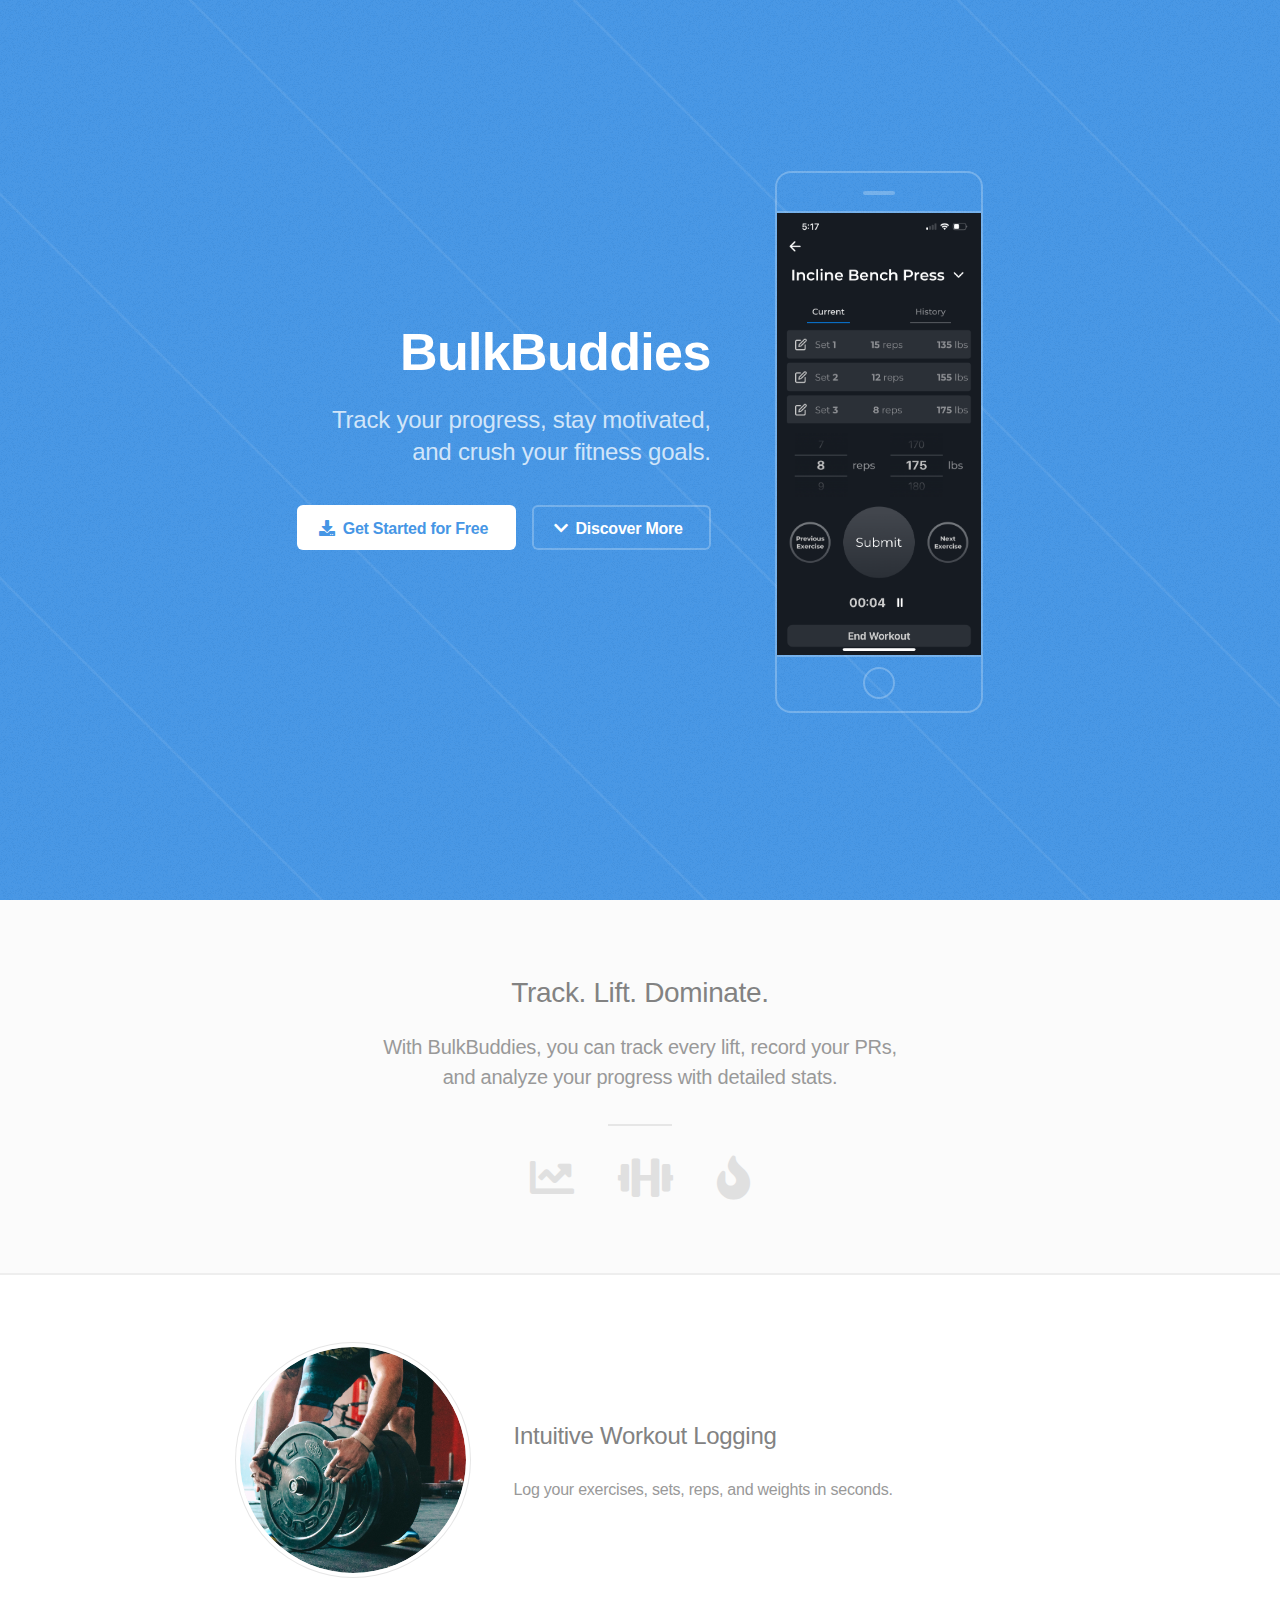
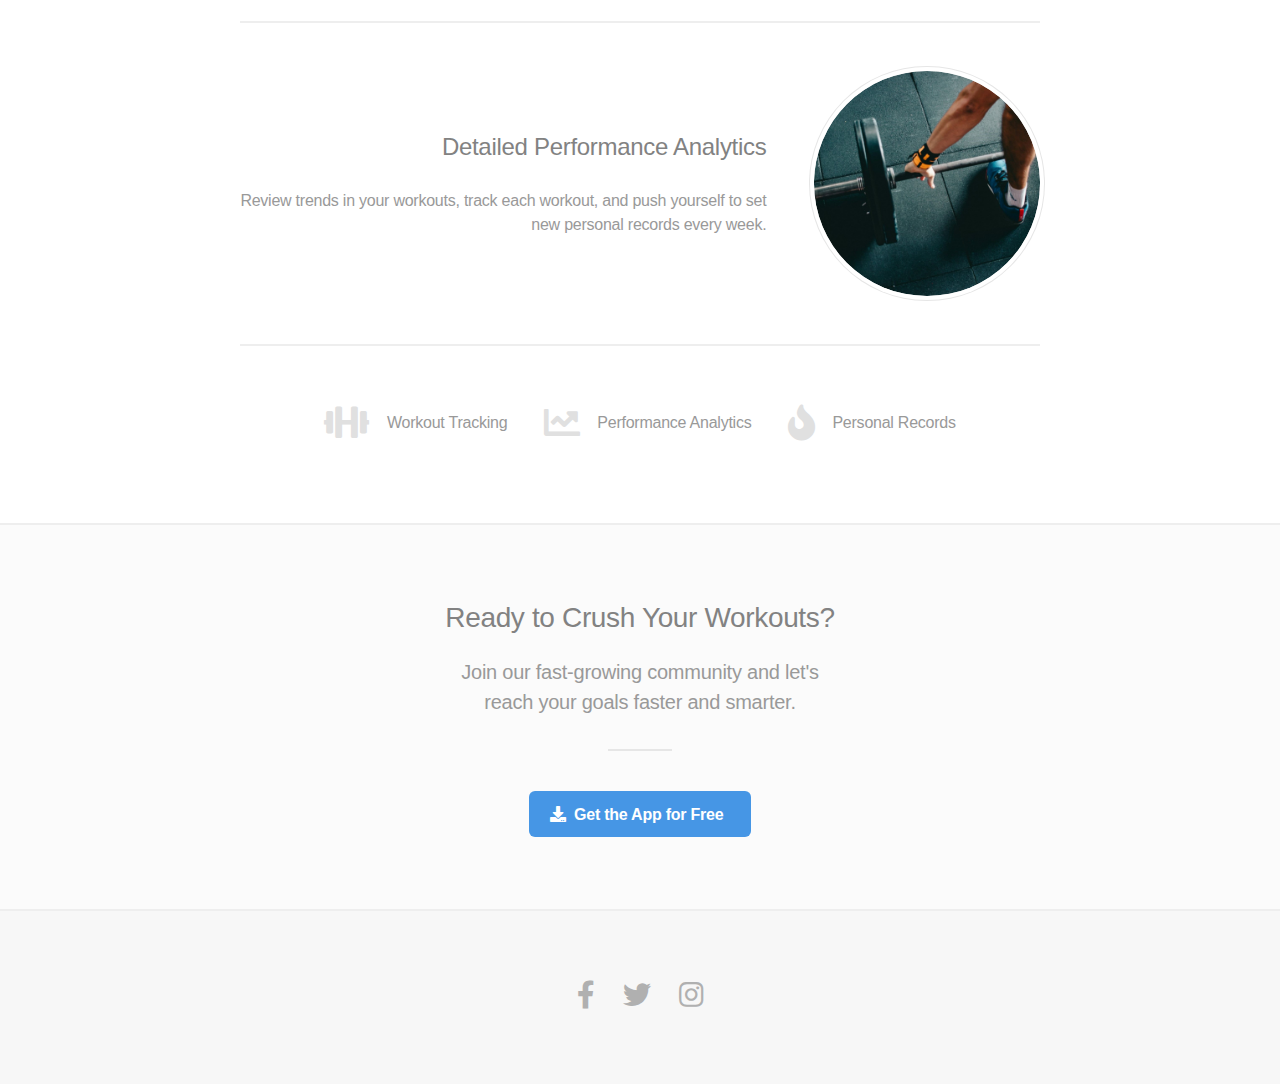
==== index.html @ b31ce79a "initial commit" ====
<!DOCTYPE HTML>
<html>
<head>
    <title>BulkBuddies</title>
    <meta charset="utf-8" />
    <meta name="viewport" content="width=device-width, initial-scale=1, user-scalable=no" />
    <link rel="stylesheet" href="assets/css/main.css" />
    <noscript><link rel="stylesheet" href="assets/css/noscript.css" /></noscript>
</head>
<body class="is-preload">

    <!-- Header -->
    <header id="header">
        <div class="content">
            <h1><a href="#">BulkBuddies</a></h1>
            <p>Track your progress, stay motivated,<br />and crush your fitness goals.</p>
            <ul class="actions">
                <li><a href="#" class="button primary icon solid fa-download">Get Started for Free</a></li>
                <li><a href="#one" class="button icon solid fa-chevron-down scrolly">Discover More</a></li>
            </ul>
        </div>
        <div class="image phone">
            <div class="inner">
                <img src="images/bb screenshot.jpg" alt="BulkBuddies App" />
            </div>
        </div>
    </header>

    <!-- Section One -->
    <section id="one" class="wrapper style2 special">
        <header class="major">
            <h2>Track. Lift. Dominate.</h2>
            <p>With BulkBuddies, you can track every lift, record your PRs,<br />and analyze your progress with detailed stats.</p>
        </header>
        <ul class="icons major">
            <li><span class="icon solid fa-chart-line"><span class="label">Analyze</span></span></li>
            <li><span class="icon solid fa-dumbbell"><span class="label">Track</span></span></li>
            <li><span class="icon solid fa-fire"><span class="label">Achieve</span></span></li>
        </ul>
    </section>

    <!-- Section Two -->
    <section id="two" class="wrapper">
        <div class="inner alt">
            <section class="spotlight">
                <div class="image"><img src="images/loadingplates.jpg" alt="Workout Tracker" /></div>
                <div class="content">
                    <h3>Intuitive Workout Logging</h3>
                    <p>Log your exercises, sets, reps, and weights in seconds.</p>
                </div>
            </section>
            <section class="spotlight">
                <div class="image"><img src="images/barbell.jpg" alt="Detailed Analytics" /></div>
                <div class="content">
                    <h3>Detailed Performance Analytics</h3>
                    <p>Review trends in your workouts, track each workout, and push yourself to set new personal records every week.</p>
                </div>
            </section>
            <section class="special">
                <ul class="icons labeled">
                    <li><span class="icon solid fa-dumbbell"><span class="label">Workout Tracking</span></span></li>
                    <li><span class="icon solid fa-chart-line"><span class="label">Performance Analytics</span></span></li>
                    <li><span class="icon solid fa-fire"><span class="label">Personal Records</span></span></li>
                </ul>
            </section>
        </div>
    </section>

    <!-- Section Three -->
    <section id="three" class="wrapper style2 special">
        <header class="major">
            <h2>Ready to Crush Your Workouts?</h2>
            <p>Join our fast-growing community and let's<br />reach your goals faster and smarter.</p>
        </header>
        <ul class="actions special">
            <li><a href="#" class="button primary icon solid fa-download">Get the App for Free</a></li>
        </ul>
    </section>

    <!-- Footer -->
    <footer id="footer">
        <ul class="icons">
            <li><a href="#" class="icon brands fa-facebook-f"><span class="label">Facebook</span></a></li>
            <li><a href="#" class="icon brands fa-twitter"><span class="label">Twitter</span></a></li>
            <li><a href="#" class="icon brands fa-instagram"><span class="label">Instagram</span></a></li>
        </ul>
    </footer>

    <!-- Scripts -->
    <script src="assets/js/jquery.min.js"></script>
    <script src="assets/js/jquery.scrolly.min.js"></script>
    <script src="assets/js/browser.min.js"></script>
    <script src="assets/js/breakpoints.min.js"></script>
    <script src="assets/js/util.js"></script>
    <script src="assets/js/main.js"></script>

</body>
</html>
---- assets/css/main.css ----
@import url(fontawesome-all.min.css);

/*
	Fractal by HTML5 UP
	html5up.net | @ajlkn
	Free for personal and commercial use under the CCA 3.0 license (html5up.net/license)
*/

html, body, div, span, applet, object,
iframe, h1, h2, h3, h4, h5, h6, p, blockquote,
pre, a, abbr, acronym, address, big, cite,
code, del, dfn, em, img, ins, kbd, q, s, samp,
small, strike, strong, sub, sup, tt, var, b,
u, i, center, dl, dt, dd, ol, ul, li, fieldset,
form, label, legend, table, caption, tbody,
tfoot, thead, tr, th, td, article, aside,
canvas, details, embed, figure, figcaption,
footer, header, hgroup, menu, nav, output, ruby,
section, summary, time, mark, audio, video {
	margin: 0;
	padding: 0;
	border: 0;
	font-size: 100%;
	font: inherit;
	vertical-align: baseline;}

article, aside, details, figcaption, figure,
footer, header, hgroup, menu, nav, section {
	display: block;}

body {
	line-height: 1;
}

ol, ul {
	list-style: none;
}

blockquote, q {
	quotes: none;
}

	blockquote:before, blockquote:after, q:before, q:after {
		content: '';
		content: none;
	}

table {
	border-collapse: collapse;
	border-spacing: 0;
}

body {
	-webkit-text-size-adjust: none;
}

mark {
	background-color: transparent;
	color: inherit;
}

input::-moz-focus-inner {
	border: 0;
	padding: 0;
}

input, select, textarea {
	-moz-appearance: none;
	-webkit-appearance: none;
	-ms-appearance: none;
	appearance: none;
}

/* Basic */

	@-ms-viewport {
		width: device-width;
	}

	body {
		-ms-overflow-style: scrollbar;
	}

	@media screen and (max-width: 360px) {

		html, body {
			min-width: 320px;
		}

	}

	html {
		box-sizing: border-box;
	}

	*, *:before, *:after {
		box-sizing: inherit;
	}

	body {
		background: #ffffff;
	}

		body.is-preload *, body.is-preload *:before, body.is-preload *:after {
			-moz-animation: none !important;
			-webkit-animation: none !important;
			-ms-animation: none !important;
			animation: none !important;
			-moz-transition: none !important;
			-webkit-transition: none !important;
			-ms-transition: none !important;
			transition: none !important;
		}

/* Type */

	body {
		color: #999999;
	}

	html, input, select, textarea {
		font-size: 16pt;
	}

		@media screen and (max-width: 1680px) {

			html, input, select, textarea {
				font-size: 13pt;
			}

		}

		@media screen and (max-width: 1280px) {

			html, input, select, textarea {
				font-size: 12pt;
			}

		}

		@media screen and (max-width: 360px) {

			html, input, select, textarea {
				font-size: 11pt;
			}

		}

	body, input, select, textarea {
		font-family: Arial, Helvetica, sans-serif;
		font-weight: normal;
		line-height: 1.5em;
		letter-spacing: -0.015em;
	}

	a {
		-moz-transition: color 0.2s ease-in-out, border-bottom-color 0.2s ease-in-out;
		-webkit-transition: color 0.2s ease-in-out, border-bottom-color 0.2s ease-in-out;
		-ms-transition: color 0.2s ease-in-out, border-bottom-color 0.2s ease-in-out;
		transition: color 0.2s ease-in-out, border-bottom-color 0.2s ease-in-out;
		text-decoration: none;
		border-bottom: dotted 1px;
	}

		a:hover {
			border-bottom-color: transparent !important;
		}

	strong, b {
		font-weight: bold;
	}

	em, i {
		font-style: italic;
	}

	p {
		margin: 0 0 2em 0;
	}

	h1, h2, h3, h4, h5, h6 {
		font-weight: normal;
		line-height: 1em;
		margin: 0 0 1em 0;
		letter-spacing: -0.0125em;
	}

		h1 a, h2 a, h3 a, h4 a, h5 a, h6 a {
			color: inherit;
			text-decoration: none;
			border-bottom: none;
		}

		@media screen and (max-width: 980px) {

			h1 br, h2 br, h3 br, h4 br, h5 br, h6 br {
				display: none;
			}

		}

	h2 {
		font-size: 1.75em;
		line-height: 1.5em;
	}

	h3 {
		font-size: 1.5em;
		line-height: 1.5em;
	}

	h4 {
		font-size: 1.1em;
		line-height: 1.5em;
	}

	h5 {
		font-size: 0.9em;
		line-height: 1.5em;
	}

	h6 {
		font-size: 0.7em;
		line-height: 1.5em;
	}

	@media screen and (max-width: 736px) {

		h2 {
			font-size: 1.25em;
		}

		h3 {
			font-size: 1.2em;
		}

		h4 {
			font-size: 1em;
		}

	}

	sub {
		font-size: 0.8em;
		position: relative;
		top: 0.5em;
	}

	sup {
		font-size: 0.8em;
		position: relative;
		top: -0.5em;
	}

	blockquote {
		border-left-style: solid;
		border-left-width: 4px;
		font-style: italic;
		margin: 0 0 2em 0;
		padding: 0.5em 0 0.5em 2em;
	}

	code {
		border-radius: 6px;
		border-style: solid;
		border-width: 1px;
		font-family: "Courier New", monospace;
		font-size: 0.9em;
		margin: 0 0.25em;
		padding: 0.25em 0.65em;
	}

	pre {
		-webkit-overflow-scrolling: touch;
		font-family: "Courier New", monospace;
		font-size: 0.9em;
		margin: 0 0 2em 0;
	}

		pre code {
			display: block;
			line-height: 1.75em;
			padding: 1em 1.5em;
			overflow-x: auto;
		}

	hr {
		border: 0;
		border-bottom-style: solid;
		border-bottom-width: 1px;
		margin: 2em 0;
	}

		hr.major {
			margin: 3em 0;
		}

	.align-left {
		text-align: left;
	}

	.align-center {
		text-align: center;
	}

	.align-right {
		text-align: right;
	}

	input, select, textarea {
		color: #999999;
	}

	a {
		color: inherit;
		border-bottom-color: #d6d6d6;
	}

		a:hover {
			color: #4696e5;
		}

	strong, b {
		color: #828282;
	}

	h1, h2, h3, h4, h5, h6 {
		color: #828282;
	}

	blockquote {
		border-left-color: #e6e6e6;
	}

	code {
		background: rgba(144, 144, 144, 0.075);
		border-color: #e6e6e6;
	}

	hr {
		border-bottom-color: #e6e6e6;
	}

/* Row */

	.row {
		display: flex;
		flex-wrap: wrap;
		box-sizing: border-box;
		align-items: stretch;
	}

		.row > * {
			box-sizing: border-box;
		}

		.row.gtr-uniform > * > :last-child {
			margin-bottom: 0;
		}

		.row.aln-left {
			justify-content: flex-start;
		}

		.row.aln-center {
			justify-content: center;
		}

		.row.aln-right {
			justify-content: flex-end;
		}

		.row.aln-top {
			align-items: flex-start;
		}

		.row.aln-middle {
			align-items: center;
		}

		.row.aln-bottom {
			align-items: flex-end;
		}

		.row > .imp {
			order: -1;
		}

		.row > .col-1 {
			width: 8.33333%;
		}

		.row > .off-1 {
			margin-left: 8.33333%;
		}

		.row > .col-2 {
			width: 16.66667%;
		}

		.row > .off-2 {
			margin-left: 16.66667%;
		}

		.row > .col-3 {
			width: 25%;
		}

		.row > .off-3 {
			margin-left: 25%;
		}

		.row > .col-4 {
			width: 33.33333%;
		}

		.row > .off-4 {
			margin-left: 33.33333%;
		}

		.row > .col-5 {
			width: 41.66667%;
		}

		.row > .off-5 {
			margin-left: 41.66667%;
		}

		.row > .col-6 {
			width: 50%;
		}

		.row > .off-6 {
			margin-left: 50%;
		}

		.row > .col-7 {
			width: 58.33333%;
		}

		.row > .off-7 {
			margin-left: 58.33333%;
		}

		.row > .col-8 {
			width: 66.66667%;
		}

		.row > .off-8 {
			margin-left: 66.66667%;
		}

		.row > .col-9 {
			width: 75%;
		}

		.row > .off-9 {
			margin-left: 75%;
		}

		.row > .col-10 {
			width: 83.33333%;
		}

		.row > .off-10 {
			margin-left: 83.33333%;
		}

		.row > .col-11 {
			width: 91.66667%;
		}

		.row > .off-11 {
			margin-left: 91.66667%;
		}

		.row > .col-12 {
			width: 100%;
		}

		.row > .off-12 {
			margin-left: 100%;
		}

		.row.gtr-0 {
			margin-top: 0;
			margin-left: 0em;
		}

			.row.gtr-0 > * {
				padding: 0 0 0 0em;
			}

			.row.gtr-0.gtr-uniform {
				margin-top: 0em;
			}

				.row.gtr-0.gtr-uniform > * {
					padding-top: 0em;
				}

		.row.gtr-25 {
			margin-top: 0;
			margin-left: -0.375em;
		}

			.row.gtr-25 > * {
				padding: 0 0 0 0.375em;
			}

			.row.gtr-25.gtr-uniform {
				margin-top: -0.375em;
			}

				.row.gtr-25.gtr-uniform > * {
					padding-top: 0.375em;
				}

		.row.gtr-50 {
			margin-top: 0;
			margin-left: -0.75em;
		}

			.row.gtr-50 > * {
				padding: 0 0 0 0.75em;
			}

			.row.gtr-50.gtr-uniform {
				margin-top: -0.75em;
			}

				.row.gtr-50.gtr-uniform > * {
					padding-top: 0.75em;
				}

		.row {
			margin-top: 0;
			margin-left: -1.5em;
		}

			.row > * {
				padding: 0 0 0 1.5em;
			}

			.row.gtr-uniform {
				margin-top: -1.5em;
			}

				.row.gtr-uniform > * {
					padding-top: 1.5em;
				}

		.row.gtr-150 {
			margin-top: 0;
			margin-left: -2.25em;
		}

			.row.gtr-150 > * {
				padding: 0 0 0 2.25em;
			}

			.row.gtr-150.gtr-uniform {
				margin-top: -2.25em;
			}

				.row.gtr-150.gtr-uniform > * {
					padding-top: 2.25em;
				}

		.row.gtr-200 {
			margin-top: 0;
			margin-left: -3em;
		}

			.row.gtr-200 > * {
				padding: 0 0 0 3em;
			}

			.row.gtr-200.gtr-uniform {
				margin-top: -3em;
			}

				.row.gtr-200.gtr-uniform > * {
					padding-top: 3em;
				}

		@media screen and (max-width: 1680px) {

			.row {
				display: flex;
				flex-wrap: wrap;
				box-sizing: border-box;
				align-items: stretch;
			}

				.row > * {
					box-sizing: border-box;
				}

				.row.gtr-uniform > * > :last-child {
					margin-bottom: 0;
				}

				.row.aln-left {
					justify-content: flex-start;
				}

				.row.aln-center {
					justify-content: center;
				}

				.row.aln-right {
					justify-content: flex-end;
				}

				.row.aln-top {
					align-items: flex-start;
				}

				.row.aln-middle {
					align-items: center;
				}

				.row.aln-bottom {
					align-items: flex-end;
				}

				.row > .imp-xlarge {
					order: -1;
				}

				.row > .col-1-xlarge {
					width: 8.33333%;
				}

				.row > .off-1-xlarge {
					margin-left: 8.33333%;
				}

				.row > .col-2-xlarge {
					width: 16.66667%;
				}

				.row > .off-2-xlarge {
					margin-left: 16.66667%;
				}

				.row > .col-3-xlarge {
					width: 25%;
				}

				.row > .off-3-xlarge {
					margin-left: 25%;
				}

				.row > .col-4-xlarge {
					width: 33.33333%;
				}

				.row > .off-4-xlarge {
					margin-left: 33.33333%;
				}

				.row > .col-5-xlarge {
					width: 41.66667%;
				}

				.row > .off-5-xlarge {
					margin-left: 41.66667%;
				}

				.row > .col-6-xlarge {
					width: 50%;
				}

				.row > .off-6-xlarge {
					margin-left: 50%;
				}

				.row > .col-7-xlarge {
					width: 58.33333%;
				}

				.row > .off-7-xlarge {
					margin-left: 58.33333%;
				}

				.row > .col-8-xlarge {
					width: 66.66667%;
				}

				.row > .off-8-xlarge {
					margin-left: 66.66667%;
				}

				.row > .col-9-xlarge {
					width: 75%;
				}

				.row > .off-9-xlarge {
					margin-left: 75%;
				}

				.row > .col-10-xlarge {
					width: 83.33333%;
				}

				.row > .off-10-xlarge {
					margin-left: 83.33333%;
				}

				.row > .col-11-xlarge {
					width: 91.66667%;
				}

				.row > .off-11-xlarge {
					margin-left: 91.66667%;
				}

				.row > .col-12-xlarge {
					width: 100%;
				}

				.row > .off-12-xlarge {
					margin-left: 100%;
				}

				.row.gtr-0 {
					margin-top: 0;
					margin-left: 0em;
				}

					.row.gtr-0 > * {
						padding: 0 0 0 0em;
					}

					.row.gtr-0.gtr-uniform {
						margin-top: 0em;
					}

						.row.gtr-0.gtr-uniform > * {
							padding-top: 0em;
						}

				.row.gtr-25 {
					margin-top: 0;
					margin-left: -0.375em;
				}

					.row.gtr-25 > * {
						padding: 0 0 0 0.375em;
					}

					.row.gtr-25.gtr-uniform {
						margin-top: -0.375em;
					}

						.row.gtr-25.gtr-uniform > * {
							padding-top: 0.375em;
						}

				.row.gtr-50 {
					margin-top: 0;
					margin-left: -0.75em;
				}

					.row.gtr-50 > * {
						padding: 0 0 0 0.75em;
					}

					.row.gtr-50.gtr-uniform {
						margin-top: -0.75em;
					}

						.row.gtr-50.gtr-uniform > * {
							padding-top: 0.75em;
						}

				.row {
					margin-top: 0;
					margin-left: -1.5em;
				}

					.row > * {
						padding: 0 0 0 1.5em;
					}

					.row.gtr-uniform {
						margin-top: -1.5em;
					}

						.row.gtr-uniform > * {
							padding-top: 1.5em;
						}

				.row.gtr-150 {
					margin-top: 0;
					margin-left: -2.25em;
				}

					.row.gtr-150 > * {
						padding: 0 0 0 2.25em;
					}

					.row.gtr-150.gtr-uniform {
						margin-top: -2.25em;
					}

						.row.gtr-150.gtr-uniform > * {
							padding-top: 2.25em;
						}

				.row.gtr-200 {
					margin-top: 0;
					margin-left: -3em;
				}

					.row.gtr-200 > * {
						padding: 0 0 0 3em;
					}

					.row.gtr-200.gtr-uniform {
						margin-top: -3em;
					}

						.row.gtr-200.gtr-uniform > * {
							padding-top: 3em;
						}

		}

		@media screen and (max-width: 1280px) {

			.row {
				display: flex;
				flex-wrap: wrap;
				box-sizing: border-box;
				align-items: stretch;
			}

				.row > * {
					box-sizing: border-box;
				}

				.row.gtr-uniform > * > :last-child {
					margin-bottom: 0;
				}

				.row.aln-left {
					justify-content: flex-start;
				}

				.row.aln-center {
					justify-content: center;
				}

				.row.aln-right {
					justify-content: flex-end;
				}

				.row.aln-top {
					align-items: flex-start;
				}

				.row.aln-middle {
					align-items: center;
				}

				.row.aln-bottom {
					align-items: flex-end;
				}

				.row > .imp-large {
					order: -1;
				}

				.row > .col-1-large {
					width: 8.33333%;
				}

				.row > .off-1-large {
					margin-left: 8.33333%;
				}

				.row > .col-2-large {
					width: 16.66667%;
				}

				.row > .off-2-large {
					margin-left: 16.66667%;
				}

				.row > .col-3-large {
					width: 25%;
				}

				.row > .off-3-large {
					margin-left: 25%;
				}

				.row > .col-4-large {
					width: 33.33333%;
				}

				.row > .off-4-large {
					margin-left: 33.33333%;
				}

				.row > .col-5-large {
					width: 41.66667%;
				}

				.row > .off-5-large {
					margin-left: 41.66667%;
				}

				.row > .col-6-large {
					width: 50%;
				}

				.row > .off-6-large {
					margin-left: 50%;
				}

				.row > .col-7-large {
					width: 58.33333%;
				}

				.row > .off-7-large {
					margin-left: 58.33333%;
				}

				.row > .col-8-large {
					width: 66.66667%;
				}

				.row > .off-8-large {
					margin-left: 66.66667%;
				}

				.row > .col-9-large {
					width: 75%;
				}

				.row > .off-9-large {
					margin-left: 75%;
				}

				.row > .col-10-large {
					width: 83.33333%;
				}

				.row > .off-10-large {
					margin-left: 83.33333%;
				}

				.row > .col-11-large {
					width: 91.66667%;
				}

				.row > .off-11-large {
					margin-left: 91.66667%;
				}

				.row > .col-12-large {
					width: 100%;
				}

				.row > .off-12-large {
					margin-left: 100%;
				}

				.row.gtr-0 {
					margin-top: 0;
					margin-left: 0em;
				}

					.row.gtr-0 > * {
						padding: 0 0 0 0em;
					}

					.row.gtr-0.gtr-uniform {
						margin-top: 0em;
					}

						.row.gtr-0.gtr-uniform > * {
							padding-top: 0em;
						}

				.row.gtr-25 {
					margin-top: 0;
					margin-left: -0.375em;
				}

					.row.gtr-25 > * {
						padding: 0 0 0 0.375em;
					}

					.row.gtr-25.gtr-uniform {
						margin-top: -0.375em;
					}

						.row.gtr-25.gtr-uniform > * {
							padding-top: 0.375em;
						}

				.row.gtr-50 {
					margin-top: 0;
					margin-left: -0.75em;
				}

					.row.gtr-50 > * {
						padding: 0 0 0 0.75em;
					}

					.row.gtr-50.gtr-uniform {
						margin-top: -0.75em;
					}

						.row.gtr-50.gtr-uniform > * {
							padding-top: 0.75em;
						}

				.row {
					margin-top: 0;
					margin-left: -1.5em;
				}

					.row > * {
						padding: 0 0 0 1.5em;
					}

					.row.gtr-uniform {
						margin-top: -1.5em;
					}

						.row.gtr-uniform > * {
							padding-top: 1.5em;
						}

				.row.gtr-150 {
					margin-top: 0;
					margin-left: -2.25em;
				}

					.row.gtr-150 > * {
						padding: 0 0 0 2.25em;
					}

					.row.gtr-150.gtr-uniform {
						margin-top: -2.25em;
					}

						.row.gtr-150.gtr-uniform > * {
							padding-top: 2.25em;
						}

				.row.gtr-200 {
					margin-top: 0;
					margin-left: -3em;
				}

					.row.gtr-200 > * {
						padding: 0 0 0 3em;
					}

					.row.gtr-200.gtr-uniform {
						margin-top: -3em;
					}

						.row.gtr-200.gtr-uniform > * {
							padding-top: 3em;
						}

		}

		@media screen and (max-width: 980px) {

			.row {
				display: flex;
				flex-wrap: wrap;
				box-sizing: border-box;
				align-items: stretch;
			}

				.row > * {
					box-sizing: border-box;
				}

				.row.gtr-uniform > * > :last-child {
					margin-bottom: 0;
				}

				.row.aln-left {
					justify-content: flex-start;
				}

				.row.aln-center {
					justify-content: center;
				}

				.row.aln-right {
					justify-content: flex-end;
				}

				.row.aln-top {
					align-items: flex-start;
				}

				.row.aln-middle {
					align-items: center;
				}

				.row.aln-bottom {
					align-items: flex-end;
				}

				.row > .imp-medium {
					order: -1;
				}

				.row > .col-1-medium {
					width: 8.33333%;
				}

				.row > .off-1-medium {
					margin-left: 8.33333%;
				}

				.row > .col-2-medium {
					width: 16.66667%;
				}

				.row > .off-2-medium {
					margin-left: 16.66667%;
				}

				.row > .col-3-medium {
					width: 25%;
				}

				.row > .off-3-medium {
					margin-left: 25%;
				}

				.row > .col-4-medium {
					width: 33.33333%;
				}

				.row > .off-4-medium {
					margin-left: 33.33333%;
				}

				.row > .col-5-medium {
					width: 41.66667%;
				}

				.row > .off-5-medium {
					margin-left: 41.66667%;
				}

				.row > .col-6-medium {
					width: 50%;
				}

				.row > .off-6-medium {
					margin-left: 50%;
				}

				.row > .col-7-medium {
					width: 58.33333%;
				}

				.row > .off-7-medium {
					margin-left: 58.33333%;
				}

				.row > .col-8-medium {
					width: 66.66667%;
				}

				.row > .off-8-medium {
					margin-left: 66.66667%;
				}

				.row > .col-9-medium {
					width: 75%;
				}

				.row > .off-9-medium {
					margin-left: 75%;
				}

				.row > .col-10-medium {
					width: 83.33333%;
				}

				.row > .off-10-medium {
					margin-left: 83.33333%;
				}

				.row > .col-11-medium {
					width: 91.66667%;
				}

				.row > .off-11-medium {
					margin-left: 91.66667%;
				}

				.row > .col-12-medium {
					width: 100%;
				}

				.row > .off-12-medium {
					margin-left: 100%;
				}

				.row.gtr-0 {
					margin-top: 0;
					margin-left: 0em;
				}

					.row.gtr-0 > * {
						padding: 0 0 0 0em;
					}

					.row.gtr-0.gtr-uniform {
						margin-top: 0em;
					}

						.row.gtr-0.gtr-uniform > * {
							padding-top: 0em;
						}

				.row.gtr-25 {
					margin-top: 0;
					margin-left: -0.375em;
				}

					.row.gtr-25 > * {
						padding: 0 0 0 0.375em;
					}

					.row.gtr-25.gtr-uniform {
						margin-top: -0.375em;
					}

						.row.gtr-25.gtr-uniform > * {
							padding-top: 0.375em;
						}

				.row.gtr-50 {
					margin-top: 0;
					margin-left: -0.75em;
				}

					.row.gtr-50 > * {
						padding: 0 0 0 0.75em;
					}

					.row.gtr-50.gtr-uniform {
						margin-top: -0.75em;
					}

						.row.gtr-50.gtr-uniform > * {
							padding-top: 0.75em;
						}

				.row {
					margin-top: 0;
					margin-left: -1.5em;
				}

					.row > * {
						padding: 0 0 0 1.5em;
					}

					.row.gtr-uniform {
						margin-top: -1.5em;
					}

						.row.gtr-uniform > * {
							padding-top: 1.5em;
						}

				.row.gtr-150 {
					margin-top: 0;
					margin-left: -2.25em;
				}

					.row.gtr-150 > * {
						padding: 0 0 0 2.25em;
					}

					.row.gtr-150.gtr-uniform {
						margin-top: -2.25em;
					}

						.row.gtr-150.gtr-uniform > * {
							padding-top: 2.25em;
						}

				.row.gtr-200 {
					margin-top: 0;
					margin-left: -3em;
				}

					.row.gtr-200 > * {
						padding: 0 0 0 3em;
					}

					.row.gtr-200.gtr-uniform {
						margin-top: -3em;
					}

						.row.gtr-200.gtr-uniform > * {
							padding-top: 3em;
						}

		}

		@media screen and (max-width: 736px) {

			.row {
				display: flex;
				flex-wrap: wrap;
				box-sizing: border-box;
				align-items: stretch;
			}

				.row > * {
					box-sizing: border-box;
				}

				.row.gtr-uniform > * > :last-child {
					margin-bottom: 0;
				}

				.row.aln-left {
					justify-content: flex-start;
				}

				.row.aln-center {
					justify-content: center;
				}

				.row.aln-right {
					justify-content: flex-end;
				}

				.row.aln-top {
					align-items: flex-start;
				}

				.row.aln-middle {
					align-items: center;
				}

				.row.aln-bottom {
					align-items: flex-end;
				}

				.row > .imp-small {
					order: -1;
				}

				.row > .col-1-small {
					width: 8.33333%;
				}

				.row > .off-1-small {
					margin-left: 8.33333%;
				}

				.row > .col-2-small {
					width: 16.66667%;
				}

				.row > .off-2-small {
					margin-left: 16.66667%;
				}

				.row > .col-3-small {
					width: 25%;
				}

				.row > .off-3-small {
					margin-left: 25%;
				}

				.row > .col-4-small {
					width: 33.33333%;
				}

				.row > .off-4-small {
					margin-left: 33.33333%;
				}

				.row > .col-5-small {
					width: 41.66667%;
				}

				.row > .off-5-small {
					margin-left: 41.66667%;
				}

				.row > .col-6-small {
					width: 50%;
				}

				.row > .off-6-small {
					margin-left: 50%;
				}

				.row > .col-7-small {
					width: 58.33333%;
				}

				.row > .off-7-small {
					margin-left: 58.33333%;
				}

				.row > .col-8-small {
					width: 66.66667%;
				}

				.row > .off-8-small {
					margin-left: 66.66667%;
				}

				.row > .col-9-small {
					width: 75%;
				}

				.row > .off-9-small {
					margin-left: 75%;
				}

				.row > .col-10-small {
					width: 83.33333%;
				}

				.row > .off-10-small {
					margin-left: 83.33333%;
				}

				.row > .col-11-small {
					width: 91.66667%;
				}

				.row > .off-11-small {
					margin-left: 91.66667%;
				}

				.row > .col-12-small {
					width: 100%;
				}

				.row > .off-12-small {
					margin-left: 100%;
				}

				.row.gtr-0 {
					margin-top: 0;
					margin-left: 0em;
				}

					.row.gtr-0 > * {
						padding: 0 0 0 0em;
					}

					.row.gtr-0.gtr-uniform {
						margin-top: 0em;
					}

						.row.gtr-0.gtr-uniform > * {
							padding-top: 0em;
						}

				.row.gtr-25 {
					margin-top: 0;
					margin-left: -0.375em;
				}

					.row.gtr-25 > * {
						padding: 0 0 0 0.375em;
					}

					.row.gtr-25.gtr-uniform {
						margin-top: -0.375em;
					}

						.row.gtr-25.gtr-uniform > * {
							padding-top: 0.375em;
						}

				.row.gtr-50 {
					margin-top: 0;
					margin-left: -0.75em;
				}

					.row.gtr-50 > * {
						padding: 0 0 0 0.75em;
					}

					.row.gtr-50.gtr-uniform {
						margin-top: -0.75em;
					}

						.row.gtr-50.gtr-uniform > * {
							padding-top: 0.75em;
						}

				.row {
					margin-top: 0;
					margin-left: -1.5em;
				}

					.row > * {
						padding: 0 0 0 1.5em;
					}

					.row.gtr-uniform {
						margin-top: -1.5em;
					}

						.row.gtr-uniform > * {
							padding-top: 1.5em;
						}

				.row.gtr-150 {
					margin-top: 0;
					margin-left: -2.25em;
				}

					.row.gtr-150 > * {
						padding: 0 0 0 2.25em;
					}

					.row.gtr-150.gtr-uniform {
						margin-top: -2.25em;
					}

						.row.gtr-150.gtr-uniform > * {
							padding-top: 2.25em;
						}

				.row.gtr-200 {
					margin-top: 0;
					margin-left: -3em;
				}

					.row.gtr-200 > * {
						padding: 0 0 0 3em;
					}

					.row.gtr-200.gtr-uniform {
						margin-top: -3em;
					}

						.row.gtr-200.gtr-uniform > * {
							padding-top: 3em;
						}

		}

		@media screen and (max-width: 480px) {

			.row {
				display: flex;
				flex-wrap: wrap;
				box-sizing: border-box;
				align-items: stretch;
			}

				.row > * {
					box-sizing: border-box;
				}

				.row.gtr-uniform > * > :last-child {
					margin-bottom: 0;
				}

				.row.aln-left {
					justify-content: flex-start;
				}

				.row.aln-center {
					justify-content: center;
				}

				.row.aln-right {
					justify-content: flex-end;
				}

				.row.aln-top {
					align-items: flex-start;
				}

				.row.aln-middle {
					align-items: center;
				}

				.row.aln-bottom {
					align-items: flex-end;
				}

				.row > .imp-xsmall {
					order: -1;
				}

				.row > .col-1-xsmall {
					width: 8.33333%;
				}

				.row > .off-1-xsmall {
					margin-left: 8.33333%;
				}

				.row > .col-2-xsmall {
					width: 16.66667%;
				}

				.row > .off-2-xsmall {
					margin-left: 16.66667%;
				}

				.row > .col-3-xsmall {
					width: 25%;
				}

				.row > .off-3-xsmall {
					margin-left: 25%;
				}

				.row > .col-4-xsmall {
					width: 33.33333%;
				}

				.row > .off-4-xsmall {
					margin-left: 33.33333%;
				}

				.row > .col-5-xsmall {
					width: 41.66667%;
				}

				.row > .off-5-xsmall {
					margin-left: 41.66667%;
				}

				.row > .col-6-xsmall {
					width: 50%;
				}

				.row > .off-6-xsmall {
					margin-left: 50%;
				}

				.row > .col-7-xsmall {
					width: 58.33333%;
				}

				.row > .off-7-xsmall {
					margin-left: 58.33333%;
				}

				.row > .col-8-xsmall {
					width: 66.66667%;
				}

				.row > .off-8-xsmall {
					margin-left: 66.66667%;
				}

				.row > .col-9-xsmall {
					width: 75%;
				}

				.row > .off-9-xsmall {
					margin-left: 75%;
				}

				.row > .col-10-xsmall {
					width: 83.33333%;
				}

				.row > .off-10-xsmall {
					margin-left: 83.33333%;
				}

				.row > .col-11-xsmall {
					width: 91.66667%;
				}

				.row > .off-11-xsmall {
					margin-left: 91.66667%;
				}

				.row > .col-12-xsmall {
					width: 100%;
				}

				.row > .off-12-xsmall {
					margin-left: 100%;
				}

				.row.gtr-0 {
					margin-top: 0;
					margin-left: 0em;
				}

					.row.gtr-0 > * {
						padding: 0 0 0 0em;
					}

					.row.gtr-0.gtr-uniform {
						margin-top: 0em;
					}

						.row.gtr-0.gtr-uniform > * {
							padding-top: 0em;
						}

				.row.gtr-25 {
					margin-top: 0;
					margin-left: -0.375em;
				}

					.row.gtr-25 > * {
						padding: 0 0 0 0.375em;
					}

					.row.gtr-25.gtr-uniform {
						margin-top: -0.375em;
					}

						.row.gtr-25.gtr-uniform > * {
							padding-top: 0.375em;
						}

				.row.gtr-50 {
					margin-top: 0;
					margin-left: -0.75em;
				}

					.row.gtr-50 > * {
						padding: 0 0 0 0.75em;
					}

					.row.gtr-50.gtr-uniform {
						margin-top: -0.75em;
					}

						.row.gtr-50.gtr-uniform > * {
							padding-top: 0.75em;
						}

				.row {
					margin-top: 0;
					margin-left: -1.5em;
				}

					.row > * {
						padding: 0 0 0 1.5em;
					}

					.row.gtr-uniform {
						margin-top: -1.5em;
					}

						.row.gtr-uniform > * {
							padding-top: 1.5em;
						}

				.row.gtr-150 {
					margin-top: 0;
					margin-left: -2.25em;
				}

					.row.gtr-150 > * {
						padding: 0 0 0 2.25em;
					}

					.row.gtr-150.gtr-uniform {
						margin-top: -2.25em;
					}

						.row.gtr-150.gtr-uniform > * {
							padding-top: 2.25em;
						}

				.row.gtr-200 {
					margin-top: 0;
					margin-left: -3em;
				}

					.row.gtr-200 > * {
						padding: 0 0 0 3em;
					}

					.row.gtr-200.gtr-uniform {
						margin-top: -3em;
					}

						.row.gtr-200.gtr-uniform > * {
							padding-top: 3em;
						}

		}

/* Box */

	.box {
		border-radius: 6px;
		border: solid 1px #e6e6e6;
		margin-bottom: 2em;
		padding: 1.5em;
	}

		.box > :last-child,
		.box > :last-child > :last-child,
		.box > :last-child > :last-child > :last-child {
			margin-bottom: 0;
		}

		.box.alt {
			border: 0;
			border-radius: 0;
			padding: 0;
		}

/* Button */

	input[type="submit"],
	input[type="reset"],
	input[type="button"],
	button,
	.button {
		-moz-appearance: none;
		-webkit-appearance: none;
		-ms-appearance: none;
		appearance: none;
		-moz-transition: background-color 0.2s ease-in-out, color 0.2s ease-in-out;
		-webkit-transition: background-color 0.2s ease-in-out, color 0.2s ease-in-out;
		-ms-transition: background-color 0.2s ease-in-out, color 0.2s ease-in-out;
		transition: background-color 0.2s ease-in-out, color 0.2s ease-in-out;
		border-radius: 6px;
		border: 0;
		cursor: pointer;
		display: inline-block;
		font-weight: bold;
		height: 2.85em;
		line-height: 2.95em;
		padding: 0 1.75em;
		text-align: center;
		text-decoration: none;
		white-space: nowrap;
	}

		input[type="submit"].icon,
		input[type="reset"].icon,
		input[type="button"].icon,
		button.icon,
		.button.icon {
			padding-left: 1.35em;
		}

			input[type="submit"].icon:before,
			input[type="reset"].icon:before,
			input[type="button"].icon:before,
			button.icon:before,
			.button.icon:before {
				margin-right: 0.5em;
			}

		input[type="submit"].fit,
		input[type="reset"].fit,
		input[type="button"].fit,
		button.fit,
		.button.fit {
			width: 100%;
		}

		input[type="submit"].small,
		input[type="reset"].small,
		input[type="button"].small,
		button.small,
		.button.small {
			font-size: 0.8em;
		}

		input[type="submit"].large,
		input[type="reset"].large,
		input[type="button"].large,
		button.large,
		.button.large {
			font-size: 1.35em;
		}

		input[type="submit"].disabled, input[type="submit"]:disabled,
		input[type="reset"].disabled,
		input[type="reset"]:disabled,
		input[type="button"].disabled,
		input[type="button"]:disabled,
		button.disabled,
		button:disabled,
		.button.disabled,
		.button:disabled {
			pointer-events: none;
			cursor: default;
			opacity: 0.25;
		}

		@media screen and (max-width: 480px) {

			input[type="submit"].icon,
			input[type="reset"].icon,
			input[type="button"].icon,
			button.icon,
			.button.icon {
				padding: 0;
			}

		}

	@media screen and (max-width: 480px) and (orientation: portrait) {

		input[type="submit"],
		input[type="reset"],
		input[type="button"],
		button,
		.button {
			padding: 0;
		}

	}

	input[type="submit"],
	input[type="reset"],
	input[type="button"],
	button,
	.button {
		background-color: transparent;
		color: #828282 !important;
		box-shadow: inset 0 0 0 2px #e6e6e6;
	}

		input[type="submit"]:hover,
		input[type="reset"]:hover,
		input[type="button"]:hover,
		button:hover,
		.button:hover {
			background-color: rgba(144, 144, 144, 0.075);
		}

		input[type="submit"]:active,
		input[type="reset"]:active,
		input[type="button"]:active,
		button:active,
		.button:active {
			background-color: rgba(144, 144, 144, 0.15);
		}

		input[type="submit"].primary,
		input[type="reset"].primary,
		input[type="button"].primary,
		button.primary,
		.button.primary {
			box-shadow: none;
			background-color: #4696e5;
			color: #ffffff !important;
		}

			input[type="submit"].primary:hover,
			input[type="reset"].primary:hover,
			input[type="button"].primary:hover,
			button.primary:hover,
			.button.primary:hover {
				background-color: #5ca3e8;
			}

			input[type="submit"].primary:active,
			input[type="reset"].primary:active,
			input[type="button"].primary:active,
			button.primary:active,
			.button.primary:active {
				background-color: #3089e2;
			}

/* Form */

	form {
		margin: 0 0 2em 0;
	}

	label {
		display: block;
		font-size: 0.9em;
		font-weight: bold;
		margin: 0 0 1em 0;
	}

	input[type="text"],
	input[type="password"],
	input[type="email"],
	select,
	textarea {
		-moz-appearance: none;
		-webkit-appearance: none;
		-ms-appearance: none;
		appearance: none;
		border-radius: 6px;
		border: none;
		border-style: solid;
		border-width: 1px;
		color: inherit;
		display: block;
		outline: 0;
		padding: 0 1em;
		text-decoration: none;
		width: 100%;
	}

		input[type="text"]:invalid,
		input[type="password"]:invalid,
		input[type="email"]:invalid,
		select:invalid,
		textarea:invalid {
			box-shadow: none;
		}

	select {
		background-image: url("data:image/svg+xml;charset=utf8,%3Csvg xmlns='http://www.w3.org/2000/svg' width='40' height='40' preserveAspectRatio='none' viewBox='0 0 40 40'%3E%3Cpath d='M9.4,12.3l10.4,10.4l10.4-10.4c0.2-0.2,0.5-0.4,0.9-0.4c0.3,0,0.6,0.1,0.9,0.4l3.3,3.3c0.2,0.2,0.4,0.5,0.4,0.9 c0,0.4-0.1,0.6-0.4,0.9L20.7,31.9c-0.2,0.2-0.5,0.4-0.9,0.4c-0.3,0-0.6-0.1-0.9-0.4L4.3,17.3c-0.2-0.2-0.4-0.5-0.4-0.9 c0-0.4,0.1-0.6,0.4-0.9l3.3-3.3c0.2-0.2,0.5-0.4,0.9-0.4S9.1,12.1,9.4,12.3z' fill='%23e6e6e6' /%3E%3C/svg%3E");
		background-size: 1.25rem;
		background-repeat: no-repeat;
		background-position: calc(100% - 1rem) center;
		height: 2.75em;
		padding-right: 2.75em;
		text-overflow: ellipsis;
	}

		select option {
			color: #828282;
			background: #ffffff;
		}

		select:focus::-ms-value {
			background-color: transparent;
		}

		select::-ms-expand {
			display: none;
		}

	input[type="text"],
	input[type="password"],
	input[type="email"],
	select {
		height: 2.75em;
	}

	textarea {
		padding: 0.75em 1em;
	}

	input[type="checkbox"],
	input[type="radio"] {
		-moz-appearance: none;
		-webkit-appearance: none;
		-ms-appearance: none;
		appearance: none;
		display: block;
		float: left;
		margin-right: -2em;
		opacity: 0;
		width: 1em;
		z-index: -1;
	}

		input[type="checkbox"] + label,
		input[type="radio"] + label {
			text-decoration: none;
			cursor: pointer;
			display: inline-block;
			font-size: 1em;
			font-weight: normal;
			padding-left: 2.4em;
			padding-right: 0.75em;
			position: relative;
		}

			input[type="checkbox"] + label:before,
			input[type="radio"] + label:before {
				-moz-osx-font-smoothing: grayscale;
				-webkit-font-smoothing: antialiased;
				display: inline-block;
				font-style: normal;
				font-variant: normal;
				text-rendering: auto;
				line-height: 1;
				text-transform: none !important;
				font-family: 'Font Awesome 5 Free';
				font-weight: 900;
			}

			input[type="checkbox"] + label:before,
			input[type="radio"] + label:before {
				border-radius: 6px;
				border-style: solid;
				border-width: 1px;
				content: '';
				display: inline-block;
				font-size: 0.8em;
				height: 2.0625em;
				left: 0;
				line-height: 2.0625em;
				position: absolute;
				text-align: center;
				top: 0;
				width: 2.0625em;
			}

		input[type="checkbox"]:checked + label:before,
		input[type="radio"]:checked + label:before {
			content: '\f00c';
		}

	input[type="checkbox"] + label:before {
		border-radius: 6px;
	}

	input[type="radio"] + label:before {
		border-radius: 100%;
	}

	::-webkit-input-placeholder {
		opacity: 1.0;
	}

	:-moz-placeholder {
		opacity: 1.0;
	}

	::-moz-placeholder {
		opacity: 1.0;
	}

	:-ms-input-placeholder {
		opacity: 1.0;
	}

	.formerize-placeholder {
		opacity: 1.0;
	}

	label {
		color: #828282;
	}

	input[type="text"],
	input[type="password"],
	input[type="email"],
	select,
	textarea {
		color: inherit;
		background-color: rgba(144, 144, 144, 0.075);
		border-color: #e6e6e6;
	}

		input[type="text"]:focus,
		input[type="password"]:focus,
		input[type="email"]:focus,
		select:focus,
		textarea:focus {
			border-color: #4696e5;
			box-shadow: 0 0 0 1px #4696e5;
		}

	.select-wrapper:before {
		color: #e6e6e6;
	}

	input[type="checkbox"] + label,
	input[type="radio"] + label {
		color: #999999;
	}

		input[type="checkbox"] + label:before,
		input[type="radio"] + label:before {
			background-color: rgba(144, 144, 144, 0.075);
			border-color: #e6e6e6;
		}

	input[type="checkbox"]:checked + label:before,
	input[type="radio"]:checked + label:before {
		background-color: #4696e5;
		border-color: #4696e5;
		color: #ffffff;
	}

	input[type="checkbox"]:focus + label:before,
	input[type="radio"]:focus + label:before {
		border-color: #4696e5;
		box-shadow: 0 0 0 1px #4696e5;
	}

	::-webkit-input-placeholder {
		color: #e0e0e0 !important;
	}

	:-moz-placeholder {
		color: #e0e0e0 !important;
	}

	::-moz-placeholder {
		color: #e0e0e0 !important;
	}

	:-ms-input-placeholder {
		color: #e0e0e0 !important;
	}

	.formerize-placeholder {
		color: #e0e0e0 !important;
	}

/* Icon */

	.icon {
		text-decoration: none;
		border-bottom: none;
		position: relative;
	}

		.icon:before {
			-moz-osx-font-smoothing: grayscale;
			-webkit-font-smoothing: antialiased;
			display: inline-block;
			font-style: normal;
			font-variant: normal;
			text-rendering: auto;
			line-height: 1;
			text-transform: none !important;
			font-family: 'Font Awesome 5 Free';
			font-weight: 400;
		}

		.icon > .label {
			display: none;
		}

		.icon:before {
			line-height: inherit;
		}

		.icon.solid:before {
			font-weight: 900;
		}

		.icon.brands:before {
			font-family: 'Font Awesome 5 Brands';
		}

	.icon {
		color: #e0e0e0;
	}

/* Image */

	.image {
		border-radius: 6px;
		border: 0;
		display: inline-block;
		position: relative;
		overflow: hidden;
	}

		.image img {
			border-radius: 6px;
			display: block;
		}

		.image.left, .image.right {
			max-width: 40%;
		}

			.image.left img, .image.right img {
				width: 100%;
			}

		.image.left {
			float: left;
			margin: 0 1.5em 1em 0;
			top: 0.25em;
		}

		.image.right {
			float: right;
			margin: 0 0 1em 1.5em;
			top: 0.25em;
		}

		.image.fit {
			display: block;
			margin: 0 0 2em 0;
			width: 100%;
		}

			.image.fit img {
				width: 100%;
			}

		.image.main {
			display: block;
			margin: 0 0 3em 0;
			width: 100%;
		}

			.image.main img {
				width: 100%;
			}

		.image.phone {
			box-shadow: none;
			border-radius: 0;
			margin: 0 0 3em 0;
			width: 13em;
		}

			.image.phone img {
				border-radius: 0;
				display: block;
				position: relative;
				width: 100%;
			}

			.image.phone .inner, .image.phone:before, .image.phone:after {
				display: block;
				border: solid 2px rgba(255, 255, 255, 0.25);
			}

			.image.phone .inner {
				position: relative;
			}

				.image.phone .inner:before, .image.phone .inner:after {
					content: '';
					position: absolute;
					left: 50%;
				}

				.image.phone .inner:before {
					top: -1.375em;
					margin-left: -1em;
					width: 2em;
					height: 0.25em;
					border-radius: 0.5em;
					background: rgba(255, 255, 255, 0.25);
				}

				.image.phone .inner:after {
					bottom: -2.75em;
					margin-left: -1em;
					width: 2em;
					height: 2em;
					border-radius: 100%;
					border: solid 2px rgba(255, 255, 255, 0.25);
				}

			.image.phone:before, .image.phone:after {
				content: '';
			}

			.image.phone:before {
				height: 2.5em;
				border-radius: 1em 1em 0 0;
				border-bottom: 0;
			}

			.image.phone:after {
				height: 3.5em;
				border-radius: 0 0 1em 1em;
				border-top: 0;
			}

	.image {
		box-shadow: 0 0 0 4px #ffffff, 0 0 0 5px #e6e6e6;
	}

		.image.phone {
			box-shadow: none;
		}

			.image.phone .inner, .image.phone:before, .image.phone:after {
				border-color: #e6e6e6;
			}

			.image.phone .inner:before {
				background: #e6e6e6;
			}

			.image.phone .inner:after {
				border-color: #e6e6e6;
			}

/* List */

	ol {
		list-style: decimal;
		margin: 0 0 2em 0;
		padding-left: 1.25em;
	}

		ol li {
			padding-left: 0.25em;
		}

	ul {
		list-style: disc;
		margin: 0 0 2em 0;
		padding-left: 1em;
	}

		ul li {
			padding-left: 0.5em;
		}

		ul.alt {
			list-style: none;
			padding-left: 0;
		}

			ul.alt li {
				border-top-style: solid;
				border-top-width: 1px;
				padding: 0.5em 0;
			}

				ul.alt li:first-child {
					border-top: 0;
					padding-top: 0;
				}

	dl {
		margin: 0 0 2em 0;
	}

		dl dt {
			display: block;
			font-weight: bold;
			margin: 0 0 1em 0;
		}

		dl dd {
			margin-left: 2em;
		}

	ul.alt > li {
		border-top-color: #e6e6e6;
	}

/* Actions */

	ul.actions {
		display: -moz-flex;
		display: -webkit-flex;
		display: -ms-flex;
		display: flex;
		cursor: default;
		list-style: none;
		margin-left: -1em;
		padding-left: 0;
	}

		ul.actions li {
			padding: 0 0 0 1em;
			vertical-align: middle;
		}

		ul.actions.special {
			-moz-justify-content: center;
			-webkit-justify-content: center;
			-ms-justify-content: center;
			justify-content: center;
			width: 100%;
			margin-left: 0;
		}

			ul.actions.special li:first-child {
				padding-left: 0;
			}

		ul.actions.stacked {
			-moz-flex-direction: column;
			-webkit-flex-direction: column;
			-ms-flex-direction: column;
			flex-direction: column;
			margin-left: 0;
		}

			ul.actions.stacked li {
				padding: 1.3em 0 0 0;
			}

				ul.actions.stacked li:first-child {
					padding-top: 0;
				}

		ul.actions.fit {
			width: calc(100% + 1em);
		}

			ul.actions.fit li {
				-moz-flex-grow: 1;
				-webkit-flex-grow: 1;
				-ms-flex-grow: 1;
				flex-grow: 1;
				-moz-flex-shrink: 1;
				-webkit-flex-shrink: 1;
				-ms-flex-shrink: 1;
				flex-shrink: 1;
				width: 100%;
			}

				ul.actions.fit li > * {
					width: 100%;
				}

			ul.actions.fit.stacked {
				width: 100%;
			}

		@media screen and (max-width: 480px) {

			ul.actions:not(.fixed) {
				-moz-flex-direction: column;
				-webkit-flex-direction: column;
				-ms-flex-direction: column;
				flex-direction: column;
				margin-left: 0;
				width: 100% !important;
			}

				ul.actions:not(.fixed) li {
					-moz-flex-grow: 1;
					-webkit-flex-grow: 1;
					-ms-flex-grow: 1;
					flex-grow: 1;
					-moz-flex-shrink: 1;
					-webkit-flex-shrink: 1;
					-ms-flex-shrink: 1;
					flex-shrink: 1;
					padding: 1em 0 0 0;
					text-align: center;
					width: 100%;
				}

					ul.actions:not(.fixed) li > * {
						width: 100%;
					}

					ul.actions:not(.fixed) li:first-child {
						padding-top: 0;
					}

					ul.actions:not(.fixed) li input[type="submit"],
					ul.actions:not(.fixed) li input[type="reset"],
					ul.actions:not(.fixed) li input[type="button"],
					ul.actions:not(.fixed) li button,
					ul.actions:not(.fixed) li .button {
						width: 100%;
					}

						ul.actions:not(.fixed) li input[type="submit"].icon:before,
						ul.actions:not(.fixed) li input[type="reset"].icon:before,
						ul.actions:not(.fixed) li input[type="button"].icon:before,
						ul.actions:not(.fixed) li button.icon:before,
						ul.actions:not(.fixed) li .button.icon:before {
							margin-left: -0.5em;
						}

		}

/* Icons */

	ul.icons {
		cursor: default;
		list-style: none;
		padding-left: 0;
	}

		ul.icons li {
			display: inline-block;
			padding: 0 1.5em 0 0;
		}

			ul.icons li:last-child {
				padding-right: 0 !important;
			}

			ul.icons li .icon:before {
				font-size: 1.75rem;
			}

		ul.icons.major li {
			padding: 0 2.5em 0 0;
		}

			ul.icons.major li .icon:before {
				font-size: 2.75rem;
			}

		@media screen and (max-width: 736px) {

			ul.icons.major li {
				padding: 0 1.25em 0 0;
			}

				ul.icons.major li .icon:before {
					font-size: 1.75rem;
				}

		}

		ul.icons.labeled li {
			margin: 1em 0;
			padding: 0 2em 0 0;
		}

			ul.icons.labeled li .icon:before {
				vertical-align: middle;
				font-size: 2.25rem;
				margin-right: 0.5em;
			}

			ul.icons.labeled li .icon .label {
				display: inline-block;
				vertical-align: middle;
				color: #999999;
			}

	@media screen and (max-width: 736px) and (orientation: portrait) {

		ul.icons.labeled {
			text-align: left;
			margin-right: auto;
			margin-left: auto;
			display: inline-block;
			white-space: nowrap;
		}

			ul.icons.labeled li {
				display: block;
				padding: 0;
				margin: 1.5em 0 0 0;
			}

				ul.icons.labeled li .icon:before {
					width: 1.5em;
					display: block;
					float: left;
					margin-right: 0;
				}

				ul.icons.labeled li .icon:after {
					content: '';
					display: block;
					clear: both;
				}

				ul.icons.labeled li:first-child {
					margin-top: 0;
				}

	}

/* Section/Article */

	section.special, article.special {
		text-align: center;
	}

	header p {
		position: relative;
		margin: 0 0 1.5em 0;
	}

		@media screen and (max-width: 736px) {

			header p br {
				display: none;
			}

		}

	header h2 + p {
		font-size: 1.25em;
		margin-top: -0.5em;
		line-height: 1.5em;
	}

	header h3 + p {
		font-size: 1.1em;
		margin-top: -0.25em;
		line-height: 1.5em;
	}

	header h4 + p,
	header h5 + p,
	header h6 + p {
		font-size: 0.9em;
		margin-top: -0.6em;
		line-height: 1.5em;
	}

	header.major {
		margin: 0 0 2.5em 0;
		text-align: center;
	}

		header.major:after {
			content: '';
			border-bottom: solid 2px #e6e6e6;
			display: block;
			width: 4em;
			margin: 2em auto 0 auto;
		}

		@media screen and (max-width: 736px) {

			header.major {
				margin: 0 0 2em 0;
			}

				header.major p {
					font-size: 1em;
				}

		}

/* Spotlight */

	.spotlight {
		display: -moz-flex;
		display: -webkit-flex;
		display: -ms-flex;
		display: flex;
		-moz-align-items: center;
		-webkit-align-items: center;
		-ms-align-items: center;
		align-items: center;
		margin: 0 0 2em 0;
	}

		.spotlight .image {
			width: 30%;
			border-radius: 100%;
			margin: 0 3em 0 0;
			display: block;
		}

			.spotlight .image img {
				display: block;
				border-radius: 100%;
				width: 100%;
			}

		.spotlight .content {
			width: 70%;
		}

			.spotlight .content > :last-child {
				margin-bottom: 0;
			}

		.spotlight:nth-child(2n) {
			-moz-flex-direction: row-reverse;
			-webkit-flex-direction: row-reverse;
			-ms-flex-direction: row-reverse;
			flex-direction: row-reverse;
		}

			.spotlight:nth-child(2n) .image {
				margin: 0 0 0 3em;
			}

			.spotlight:nth-child(2n) .content {
				text-align: right;
			}

	@media screen and (max-width: 736px) and (orientation: landscape) {

		.spotlight .image {
			margin: 0 2em 0 0;
		}

		.spotlight:nth-child(2n) .image {
			margin: 0 0 0 2em;
		}

	}

	@media screen and (max-width: 736px) and (orientation: portrait) {

		.spotlight {
			-moz-flex-direction: column !important;
			-webkit-flex-direction: column !important;
			-ms-flex-direction: column !important;
			flex-direction: column !important;
		}

			.spotlight .image {
				width: 100%;
				max-width: 60%;
				margin: 0 0 2em 0 !important;
			}

			.spotlight .content {
				width: 100%;
				text-align: center !important;
			}

	}

/* Table */

	.table-wrapper {
		-webkit-overflow-scrolling: touch;
		overflow-x: auto;
	}

	table {
		margin: 0 0 2em 0;
		width: 100%;
	}

		table tbody tr {
			border-style: solid;
			border-width: 1px;
			border-left: 0;
			border-right: 0;
		}

		table td {
			padding: 0.75em 0.75em;
		}

		table th {
			font-size: 0.9em;
			font-weight: bold;
			padding: 0 0.75em 0.75em 0.75em;
			text-align: left;
		}

		table thead {
			border-bottom-style: solid;
			border-bottom-width: 2px;
		}

		table tfoot {
			border-top-style: solid;
			border-top-width: 2px;
		}

		table.alt {
			border-collapse: separate;
		}

			table.alt tbody tr td {
				border-style: solid;
				border-width: 1px;
				border-left-width: 0;
				border-top-width: 0;
			}

				table.alt tbody tr td:first-child {
					border-left-width: 1px;
				}

			table.alt tbody tr:first-child td {
				border-top-width: 1px;
			}

			table.alt thead {
				border-bottom: 0;
			}

			table.alt tfoot {
				border-top: 0;
			}

	table tbody tr {
		border-color: #e6e6e6;
	}

		table tbody tr:nth-child(2n + 1) {
			background-color: rgba(144, 144, 144, 0.075);
		}

	table th {
		color: #828282;
	}

	table thead {
		border-bottom-color: #e6e6e6;
	}

	table tfoot {
		border-top-color: #e6e6e6;
	}

	table.alt tbody tr td {
		border-color: #e6e6e6;
	}

/* Wrapper */

	.wrapper {
		padding: 4.5em 0 2.5em 0 ;
		background-color: #ffffff;
		border-bottom: solid 2px #eeeeee;
	}

		.wrapper > .inner {
			margin-left: auto;
			margin-right: auto;
			width: 50em;
		}

			.wrapper > .inner.alt > * {
				border-top: solid 2px #eeeeee;
				margin-bottom: 0;
				margin-top: 3em;
				padding-top: 3em;
			}

				.wrapper > .inner.alt > *:first-child {
					border-top: 0;
					margin-top: 0;
					padding-top: 0;
				}

		.wrapper.style1 {
			background-color: #4696e5;
			color: #d1e5f9;
		}

			.wrapper.style1 input[type="submit"],
			.wrapper.style1 input[type="reset"],
			.wrapper.style1 input[type="button"],
			.wrapper.style1 button,
			.wrapper.style1 .button {
				background-color: transparent;
				color: #ffffff !important;
				box-shadow: inset 0 0 0 2px rgba(255, 255, 255, 0.25);
			}

				.wrapper.style1 input[type="submit"]:hover,
				.wrapper.style1 input[type="reset"]:hover,
				.wrapper.style1 input[type="button"]:hover,
				.wrapper.style1 button:hover,
				.wrapper.style1 .button:hover {
					background-color: rgba(255, 255, 255, 0.075);
				}

				.wrapper.style1 input[type="submit"]:active,
				.wrapper.style1 input[type="reset"]:active,
				.wrapper.style1 input[type="button"]:active,
				.wrapper.style1 button:active,
				.wrapper.style1 .button:active {
					background-color: rgba(255, 255, 255, 0.2);
				}

				.wrapper.style1 input[type="submit"].primary,
				.wrapper.style1 input[type="reset"].primary,
				.wrapper.style1 input[type="button"].primary,
				.wrapper.style1 button.primary,
				.wrapper.style1 .button.primary {
					box-shadow: none;
					background-color: #ffffff;
					color: #4696e5 !important;
				}

			.wrapper.style1 label {
				color: #ffffff;
			}

			.wrapper.style1 input[type="text"],
			.wrapper.style1 input[type="password"],
			.wrapper.style1 input[type="email"],
			.wrapper.style1 select,
			.wrapper.style1 textarea {
				color: inherit;
				background-color: rgba(255, 255, 255, 0.075);
				border-color: rgba(255, 255, 255, 0.25);
			}

				.wrapper.style1 input[type="text"]:focus,
				.wrapper.style1 input[type="password"]:focus,
				.wrapper.style1 input[type="email"]:focus,
				.wrapper.style1 select:focus,
				.wrapper.style1 textarea:focus {
					border-color: #ffffff;
					box-shadow: 0 0 0 1px #ffffff;
				}

			.wrapper.style1 .select-wrapper:before {
				color: rgba(255, 255, 255, 0.25);
			}

			.wrapper.style1 input[type="checkbox"] + label,
			.wrapper.style1 input[type="radio"] + label {
				color: #d1e5f9;
			}

				.wrapper.style1 input[type="checkbox"] + label:before,
				.wrapper.style1 input[type="radio"] + label:before {
					background-color: rgba(255, 255, 255, 0.075);
					border-color: rgba(255, 255, 255, 0.25);
				}

			.wrapper.style1 input[type="checkbox"]:checked + label:before,
			.wrapper.style1 input[type="radio"]:checked + label:before {
				background-color: #ffffff;
				border-color: #ffffff;
				color: #4696e5;
			}

			.wrapper.style1 input[type="checkbox"]:focus + label:before,
			.wrapper.style1 input[type="radio"]:focus + label:before {
				border-color: #ffffff;
				box-shadow: 0 0 0 1px #ffffff;
			}

			.wrapper.style1 ::-webkit-input-placeholder {
				color: #b5d5f5 !important;
			}

			.wrapper.style1 :-moz-placeholder {
				color: #b5d5f5 !important;
			}

			.wrapper.style1 ::-moz-placeholder {
				color: #b5d5f5 !important;
			}

			.wrapper.style1 :-ms-input-placeholder {
				color: #b5d5f5 !important;
			}

			.wrapper.style1 .formerize-placeholder {
				color: #b5d5f5 !important;
			}

			.wrapper.style1 .icon {
				color: #b5d5f5;
			}

			.wrapper.style1 .image {
				box-shadow: 0 0 0 4px #4696e5, 0 0 0 5px rgba(255, 255, 255, 0.25);
			}

				.wrapper.style1 .image.phone {
					box-shadow: none;
				}

					.wrapper.style1 .image.phone .inner, .wrapper.style1 .image.phone:before, .wrapper.style1 .image.phone:after {
						border-color: rgba(255, 255, 255, 0.25);
					}

					.wrapper.style1 .image.phone .inner:before {
						background: rgba(255, 255, 255, 0.25);
					}

					.wrapper.style1 .image.phone .inner:after {
						border-color: rgba(255, 255, 255, 0.25);
					}

			.wrapper.style1 ul.alt > li {
				border-top-color: rgba(255, 255, 255, 0.25);
			}

			.wrapper.style1 table tbody tr {
				border-color: rgba(255, 255, 255, 0.25);
			}

				.wrapper.style1 table tbody tr:nth-child(2n + 1) {
					background-color: rgba(255, 255, 255, 0.075);
				}

			.wrapper.style1 table th {
				color: #ffffff;
			}

			.wrapper.style1 table thead {
				border-bottom-color: rgba(255, 255, 255, 0.25);
			}

			.wrapper.style1 table tfoot {
				border-top-color: rgba(255, 255, 255, 0.25);
			}

			.wrapper.style1 table.alt tbody tr td {
				border-color: rgba(255, 255, 255, 0.25);
			}

			.wrapper.style1 input, .wrapper.style1 select, .wrapper.style1 textarea {
				color: #d1e5f9;
			}

			.wrapper.style1 a {
				color: inherit;
				border-bottom-color: rgba(255, 255, 255, 0.5);
				color: #ffffff;
			}

			.wrapper.style1 strong, .wrapper.style1 b {
				color: #ffffff;
			}

			.wrapper.style1 h1, .wrapper.style1 h2, .wrapper.style1 h3, .wrapper.style1 h4, .wrapper.style1 h5, .wrapper.style1 h6 {
				color: #ffffff;
			}

			.wrapper.style1 blockquote {
				border-left-color: rgba(255, 255, 255, 0.25);
			}

			.wrapper.style1 code {
				background: rgba(255, 255, 255, 0.075);
				border-color: rgba(255, 255, 255, 0.25);
			}

			.wrapper.style1 hr {
				border-bottom-color: rgba(255, 255, 255, 0.25);
			}

		.wrapper.style2 {
			background-color: #fbfbfb;
			color: #999999;
		}

			.wrapper.style2 input[type="submit"],
			.wrapper.style2 input[type="reset"],
			.wrapper.style2 input[type="button"],
			.wrapper.style2 button,
			.wrapper.style2 .button {
				background-color: transparent;
				color: #828282 !important;
				box-shadow: inset 0 0 0 2px #e6e6e6;
			}

				.wrapper.style2 input[type="submit"]:hover,
				.wrapper.style2 input[type="reset"]:hover,
				.wrapper.style2 input[type="button"]:hover,
				.wrapper.style2 button:hover,
				.wrapper.style2 .button:hover {
					background-color: rgba(144, 144, 144, 0.075);
				}

				.wrapper.style2 input[type="submit"]:active,
				.wrapper.style2 input[type="reset"]:active,
				.wrapper.style2 input[type="button"]:active,
				.wrapper.style2 button:active,
				.wrapper.style2 .button:active {
					background-color: rgba(144, 144, 144, 0.15);
				}

				.wrapper.style2 input[type="submit"].primary,
				.wrapper.style2 input[type="reset"].primary,
				.wrapper.style2 input[type="button"].primary,
				.wrapper.style2 button.primary,
				.wrapper.style2 .button.primary {
					box-shadow: none;
					background-color: #4696e5;
					color: #ffffff !important;
				}

					.wrapper.style2 input[type="submit"].primary:hover,
					.wrapper.style2 input[type="reset"].primary:hover,
					.wrapper.style2 input[type="button"].primary:hover,
					.wrapper.style2 button.primary:hover,
					.wrapper.style2 .button.primary:hover {
						background-color: #5ca3e8;
					}

					.wrapper.style2 input[type="submit"].primary:active,
					.wrapper.style2 input[type="reset"].primary:active,
					.wrapper.style2 input[type="button"].primary:active,
					.wrapper.style2 button.primary:active,
					.wrapper.style2 .button.primary:active {
						background-color: #3089e2;
					}

			.wrapper.style2 label {
				color: #828282;
			}

			.wrapper.style2 input[type="text"],
			.wrapper.style2 input[type="password"],
			.wrapper.style2 input[type="email"],
			.wrapper.style2 select,
			.wrapper.style2 textarea {
				color: inherit;
				background-color: rgba(144, 144, 144, 0.075);
				border-color: #e6e6e6;
			}

				.wrapper.style2 input[type="text"]:focus,
				.wrapper.style2 input[type="password"]:focus,
				.wrapper.style2 input[type="email"]:focus,
				.wrapper.style2 select:focus,
				.wrapper.style2 textarea:focus {
					border-color: #4696e5;
					box-shadow: 0 0 0 1px #4696e5;
				}

			.wrapper.style2 .select-wrapper:before {
				color: #e6e6e6;
			}

			.wrapper.style2 input[type="checkbox"] + label,
			.wrapper.style2 input[type="radio"] + label {
				color: #999999;
			}

				.wrapper.style2 input[type="checkbox"] + label:before,
				.wrapper.style2 input[type="radio"] + label:before {
					background-color: rgba(144, 144, 144, 0.075);
					border-color: #e6e6e6;
				}

			.wrapper.style2 input[type="checkbox"]:checked + label:before,
			.wrapper.style2 input[type="radio"]:checked + label:before {
				background-color: #4696e5;
				border-color: #4696e5;
				color: #ffffff;
			}

			.wrapper.style2 input[type="checkbox"]:focus + label:before,
			.wrapper.style2 input[type="radio"]:focus + label:before {
				border-color: #4696e5;
				box-shadow: 0 0 0 1px #4696e5;
			}

			.wrapper.style2 ::-webkit-input-placeholder {
				color: #e0e0e0 !important;
			}

			.wrapper.style2 :-moz-placeholder {
				color: #e0e0e0 !important;
			}

			.wrapper.style2 ::-moz-placeholder {
				color: #e0e0e0 !important;
			}

			.wrapper.style2 :-ms-input-placeholder {
				color: #e0e0e0 !important;
			}

			.wrapper.style2 .formerize-placeholder {
				color: #e0e0e0 !important;
			}

			.wrapper.style2 .icon {
				color: #e0e0e0;
			}

			.wrapper.style2 .image {
				box-shadow: 0 0 0 4px #fbfbfb, 0 0 0 5px #e6e6e6;
			}

				.wrapper.style2 .image.phone {
					box-shadow: none;
				}

					.wrapper.style2 .image.phone .inner, .wrapper.style2 .image.phone:before, .wrapper.style2 .image.phone:after {
						border-color: #e6e6e6;
					}

					.wrapper.style2 .image.phone .inner:before {
						background: #e6e6e6;
					}

					.wrapper.style2 .image.phone .inner:after {
						border-color: #e6e6e6;
					}

			.wrapper.style2 ul.alt > li {
				border-top-color: #e6e6e6;
			}

			.wrapper.style2 table tbody tr {
				border-color: #e6e6e6;
			}

				.wrapper.style2 table tbody tr:nth-child(2n + 1) {
					background-color: rgba(144, 144, 144, 0.075);
				}

			.wrapper.style2 table th {
				color: #828282;
			}

			.wrapper.style2 table thead {
				border-bottom-color: #e6e6e6;
			}

			.wrapper.style2 table tfoot {
				border-top-color: #e6e6e6;
			}

			.wrapper.style2 table.alt tbody tr td {
				border-color: #e6e6e6;
			}

			.wrapper.style2 input, .wrapper.style2 select, .wrapper.style2 textarea {
				color: #999999;
			}

			.wrapper.style2 a {
				color: inherit;
				border-bottom-color: #d6d6d6;
			}

				.wrapper.style2 a:hover {
					color: #4696e5;
				}

			.wrapper.style2 strong, .wrapper.style2 b {
				color: #828282;
			}

			.wrapper.style2 h1, .wrapper.style2 h2, .wrapper.style2 h3, .wrapper.style2 h4, .wrapper.style2 h5, .wrapper.style2 h6 {
				color: #828282;
			}

			.wrapper.style2 blockquote {
				border-left-color: #e6e6e6;
			}

			.wrapper.style2 code {
				background: rgba(144, 144, 144, 0.075);
				border-color: #e6e6e6;
			}

			.wrapper.style2 hr {
				border-bottom-color: #e6e6e6;
			}

		.wrapper.style3 {
			background-color: #f7f7f7;
			color: #999999;
		}

			.wrapper.style3 input[type="submit"],
			.wrapper.style3 input[type="reset"],
			.wrapper.style3 input[type="button"],
			.wrapper.style3 button,
			.wrapper.style3 .button {
				background-color: transparent;
				color: #828282 !important;
				box-shadow: inset 0 0 0 2px #d6d6d6;
			}

				.wrapper.style3 input[type="submit"]:hover,
				.wrapper.style3 input[type="reset"]:hover,
				.wrapper.style3 input[type="button"]:hover,
				.wrapper.style3 button:hover,
				.wrapper.style3 .button:hover {
					background-color: rgba(144, 144, 144, 0.075);
				}

				.wrapper.style3 input[type="submit"]:active,
				.wrapper.style3 input[type="reset"]:active,
				.wrapper.style3 input[type="button"]:active,
				.wrapper.style3 button:active,
				.wrapper.style3 .button:active {
					background-color: rgba(144, 144, 144, 0.15);
				}

				.wrapper.style3 input[type="submit"].primary,
				.wrapper.style3 input[type="reset"].primary,
				.wrapper.style3 input[type="button"].primary,
				.wrapper.style3 button.primary,
				.wrapper.style3 .button.primary {
					box-shadow: none;
					background-color: #4696e5;
					color: #ffffff !important;
				}

					.wrapper.style3 input[type="submit"].primary:hover,
					.wrapper.style3 input[type="reset"].primary:hover,
					.wrapper.style3 input[type="button"].primary:hover,
					.wrapper.style3 button.primary:hover,
					.wrapper.style3 .button.primary:hover {
						background-color: #5ca3e8;
					}

					.wrapper.style3 input[type="submit"].primary:active,
					.wrapper.style3 input[type="reset"].primary:active,
					.wrapper.style3 input[type="button"].primary:active,
					.wrapper.style3 button.primary:active,
					.wrapper.style3 .button.primary:active {
						background-color: #3089e2;
					}

			.wrapper.style3 label {
				color: #828282;
			}

			.wrapper.style3 input[type="text"],
			.wrapper.style3 input[type="password"],
			.wrapper.style3 input[type="email"],
			.wrapper.style3 select,
			.wrapper.style3 textarea {
				color: inherit;
				background-color: rgba(144, 144, 144, 0.075);
				border-color: #d6d6d6;
			}

				.wrapper.style3 input[type="text"]:focus,
				.wrapper.style3 input[type="password"]:focus,
				.wrapper.style3 input[type="email"]:focus,
				.wrapper.style3 select:focus,
				.wrapper.style3 textarea:focus {
					border-color: #4696e5;
					box-shadow: 0 0 0 1px #4696e5;
				}

			.wrapper.style3 .select-wrapper:before {
				color: #d6d6d6;
			}

			.wrapper.style3 input[type="checkbox"] + label,
			.wrapper.style3 input[type="radio"] + label {
				color: #999999;
			}

				.wrapper.style3 input[type="checkbox"] + label:before,
				.wrapper.style3 input[type="radio"] + label:before {
					background-color: rgba(144, 144, 144, 0.075);
					border-color: #d6d6d6;
				}

			.wrapper.style3 input[type="checkbox"]:checked + label:before,
			.wrapper.style3 input[type="radio"]:checked + label:before {
				background-color: #4696e5;
				border-color: #4696e5;
				color: #ffffff;
			}

			.wrapper.style3 input[type="checkbox"]:focus + label:before,
			.wrapper.style3 input[type="radio"]:focus + label:before {
				border-color: #4696e5;
				box-shadow: 0 0 0 1px #4696e5;
			}

			.wrapper.style3 ::-webkit-input-placeholder {
				color: #b0b0b0 !important;
			}

			.wrapper.style3 :-moz-placeholder {
				color: #b0b0b0 !important;
			}

			.wrapper.style3 ::-moz-placeholder {
				color: #b0b0b0 !important;
			}

			.wrapper.style3 :-ms-input-placeholder {
				color: #b0b0b0 !important;
			}

			.wrapper.style3 .formerize-placeholder {
				color: #b0b0b0 !important;
			}

			.wrapper.style3 .icon {
				color: #b0b0b0;
			}

			.wrapper.style3 .image {
				box-shadow: 0 0 0 4px #f7f7f7, 0 0 0 5px #d6d6d6;
			}

				.wrapper.style3 .image.phone {
					box-shadow: none;
				}

					.wrapper.style3 .image.phone .inner, .wrapper.style3 .image.phone:before, .wrapper.style3 .image.phone:after {
						border-color: #d6d6d6;
					}

					.wrapper.style3 .image.phone .inner:before {
						background: #d6d6d6;
					}

					.wrapper.style3 .image.phone .inner:after {
						border-color: #d6d6d6;
					}

			.wrapper.style3 ul.alt > li {
				border-top-color: #d6d6d6;
			}

			.wrapper.style3 table tbody tr {
				border-color: #d6d6d6;
			}

				.wrapper.style3 table tbody tr:nth-child(2n + 1) {
					background-color: rgba(144, 144, 144, 0.075);
				}

			.wrapper.style3 table th {
				color: #828282;
			}

			.wrapper.style3 table thead {
				border-bottom-color: #d6d6d6;
			}

			.wrapper.style3 table tfoot {
				border-top-color: #d6d6d6;
			}

			.wrapper.style3 table.alt tbody tr td {
				border-color: #d6d6d6;
			}

			.wrapper.style3 input, .wrapper.style3 select, .wrapper.style3 textarea {
				color: #999999;
			}

			.wrapper.style3 a {
				color: inherit;
				border-bottom-color: #c6c6c6;
			}

				.wrapper.style3 a:hover {
					color: #4696e5;
				}

			.wrapper.style3 strong, .wrapper.style3 b {
				color: #828282;
			}

			.wrapper.style3 h1, .wrapper.style3 h2, .wrapper.style3 h3, .wrapper.style3 h4, .wrapper.style3 h5, .wrapper.style3 h6 {
				color: #828282;
			}

			.wrapper.style3 blockquote {
				border-left-color: #d6d6d6;
			}

			.wrapper.style3 code {
				background: rgba(144, 144, 144, 0.075);
				border-color: #d6d6d6;
			}

			.wrapper.style3 hr {
				border-bottom-color: #d6d6d6;
			}

		@media screen and (max-width: 980px) {

			.wrapper {
				padding: 4em 4em 2em 4em ;
			}

				.wrapper > .inner {
					width: 100%;
				}

		}

	@media screen and (max-width: 736px) and (orientation: landscape) {

		.wrapper {
			padding: 3em 3em 1em 3em ;
		}

	}

	@media screen and (max-width: 736px) and (orientation: portrait) {

		.wrapper {
			padding: 3em 1.5em 1em 1.5em ;
		}

	}

	@media screen and (max-width: 480px) and (orientation: landscape) {

		.wrapper {
			padding: 2em 1.5em 0.1em 1.5em ;
		}

	}

	@media screen and (max-width: 480px) and (orientation: portrait) {

		.wrapper {
			padding: 2em 1em 0.1em 1em ;
		}

	}

/* Header */

	#header {
		background-color: #4696e5;
		color: #d1e5f9;
		padding: 4.5em 0 2.5em 0 ;
		-moz-align-items: center;
		-webkit-align-items: center;
		-ms-align-items: center;
		align-items: center;
		display: -moz-flex;
		display: -webkit-flex;
		display: -ms-flex;
		display: flex;
		-moz-justify-content: center;
		-webkit-justify-content: center;
		-ms-justify-content: center;
		justify-content: center;
		background-image: url("images/overlay.png"), url("images/pattern-size1.svg");
		background-position: top left, center center;
		background-attachment: fixed, fixed;
		background-size: auto, cover;
		height: 100vh;
		min-height: 35em;
	}

		#header input[type="submit"],
		#header input[type="reset"],
		#header input[type="button"],
		#header button,
		#header .button {
			background-color: transparent;
			color: #ffffff !important;
			box-shadow: inset 0 0 0 2px rgba(255, 255, 255, 0.25);
		}

			#header input[type="submit"]:hover,
			#header input[type="reset"]:hover,
			#header input[type="button"]:hover,
			#header button:hover,
			#header .button:hover {
				background-color: rgba(255, 255, 255, 0.075);
			}

			#header input[type="submit"]:active,
			#header input[type="reset"]:active,
			#header input[type="button"]:active,
			#header button:active,
			#header .button:active {
				background-color: rgba(255, 255, 255, 0.2);
			}

			#header input[type="submit"].primary,
			#header input[type="reset"].primary,
			#header input[type="button"].primary,
			#header button.primary,
			#header .button.primary {
				box-shadow: none;
				background-color: #ffffff;
				color: #4696e5 !important;
			}

		#header label {
			color: #ffffff;
		}

		#header input[type="text"],
		#header input[type="password"],
		#header input[type="email"],
		#header select,
		#header textarea {
			color: inherit;
			background-color: rgba(255, 255, 255, 0.075);
			border-color: rgba(255, 255, 255, 0.25);
		}

			#header input[type="text"]:focus,
			#header input[type="password"]:focus,
			#header input[type="email"]:focus,
			#header select:focus,
			#header textarea:focus {
				border-color: #ffffff;
				box-shadow: 0 0 0 1px #ffffff;
			}

		#header .select-wrapper:before {
			color: rgba(255, 255, 255, 0.25);
		}

		#header input[type="checkbox"] + label,
		#header input[type="radio"] + label {
			color: #d1e5f9;
		}

			#header input[type="checkbox"] + label:before,
			#header input[type="radio"] + label:before {
				background-color: rgba(255, 255, 255, 0.075);
				border-color: rgba(255, 255, 255, 0.25);
			}

		#header input[type="checkbox"]:checked + label:before,
		#header input[type="radio"]:checked + label:before {
			background-color: #ffffff;
			border-color: #ffffff;
			color: #4696e5;
		}

		#header input[type="checkbox"]:focus + label:before,
		#header input[type="radio"]:focus + label:before {
			border-color: #ffffff;
			box-shadow: 0 0 0 1px #ffffff;
		}

		#header ::-webkit-input-placeholder {
			color: #b5d5f5 !important;
		}

		#header :-moz-placeholder {
			color: #b5d5f5 !important;
		}

		#header ::-moz-placeholder {
			color: #b5d5f5 !important;
		}

		#header :-ms-input-placeholder {
			color: #b5d5f5 !important;
		}

		#header .formerize-placeholder {
			color: #b5d5f5 !important;
		}

		#header .icon {
			color: #b5d5f5;
		}

		#header .image {
			box-shadow: 0 0 0 4px #4696e5, 0 0 0 5px rgba(255, 255, 255, 0.25);
		}

			#header .image.phone {
				box-shadow: none;
			}

				#header .image.phone .inner, #header .image.phone:before, #header .image.phone:after {
					border-color: rgba(255, 255, 255, 0.25);
				}

				#header .image.phone .inner:before {
					background: rgba(255, 255, 255, 0.25);
				}

				#header .image.phone .inner:after {
					border-color: rgba(255, 255, 255, 0.25);
				}

		#header ul.alt > li {
			border-top-color: rgba(255, 255, 255, 0.25);
		}

		#header table tbody tr {
			border-color: rgba(255, 255, 255, 0.25);
		}

			#header table tbody tr:nth-child(2n + 1) {
				background-color: rgba(255, 255, 255, 0.075);
			}

		#header table th {
			color: #ffffff;
		}

		#header table thead {
			border-bottom-color: rgba(255, 255, 255, 0.25);
		}

		#header table tfoot {
			border-top-color: rgba(255, 255, 255, 0.25);
		}

		#header table.alt tbody tr td {
			border-color: rgba(255, 255, 255, 0.25);
		}

		#header input, #header select, #header textarea {
			color: #d1e5f9;
		}

		#header a {
			color: inherit;
			border-bottom-color: rgba(255, 255, 255, 0.5);
			color: #ffffff;
		}

		#header strong, #header b {
			color: #ffffff;
		}

		#header h1, #header h2, #header h3, #header h4, #header h5, #header h6 {
			color: #ffffff;
		}

		#header blockquote {
			border-left-color: rgba(255, 255, 255, 0.25);
		}

		#header code {
			background: rgba(255, 255, 255, 0.075);
			border-color: rgba(255, 255, 255, 0.25);
		}

		#header hr {
			border-bottom-color: rgba(255, 255, 255, 0.25);
		}

		#header h1 {
			font-size: 3.25em;
			font-weight: bold;
			margin-bottom: 0.5em;
		}

		#header p {
			font-size: 1.5em;
			line-height: 1.35em;
		}

			#header p br {
				display: inline;
			}

		#header .content {
			-moz-transition: opacity 0.5s ease, -moz-transform 1s ease;
			-webkit-transition: opacity 0.5s ease, -webkit-transform 1s ease;
			-ms-transition: opacity 0.5s ease, -ms-transform 1s ease;
			transition: opacity 0.5s ease, transform 1s ease;
			-moz-transform: translateX(0);
			-webkit-transform: translateX(0);
			-ms-transform: translateX(0);
			transform: translateX(0);
			opacity: 1;
			text-align: right;
			margin: -3.5em 4em 0 0;
		}

			#header .content > :last-child {
				margin-bottom: 0;
			}

			#header .content .actions {
				-moz-justify-content: -moz-flex-end;
				-webkit-justify-content: -webkit-flex-end;
				-ms-justify-content: -ms-flex-end;
				justify-content: flex-end;
			}

		#header .image {
			-moz-transition: opacity 1s ease, -moz-transform 1s ease;
			-webkit-transition: opacity 1s ease, -webkit-transform 1s ease;
			-ms-transition: opacity 1s ease, -ms-transform 1s ease;
			transition: opacity 1s ease, transform 1s ease;
			-moz-transform: translateY(0);
			-webkit-transform: translateY(0);
			-ms-transform: translateY(0);
			transform: translateY(0);
			opacity: 1;
		}

			#header .image img {
				-moz-transition: opacity 0.75s ease;
				-webkit-transition: opacity 0.75s ease;
				-ms-transition: opacity 0.75s ease;
				transition: opacity 0.75s ease;
				-moz-transition-delay: 0.75s;
				-webkit-transition-delay: 0.75s;
				-ms-transition-delay: 0.75s;
				transition-delay: 0.75s;
				opacity: 1;
			}

		@media screen and (max-width: 1280px) {

			#header {
				background-image: url("images/overlay.png"), url("images/pattern-size2.svg");
			}

		}

		@media screen and (max-width: 980px) {

			#header {
				height: auto;
				min-height: 0;
			}

				#header .content {
					margin: -2em 4em 0 0;
				}

					#header .content .actions {
						-moz-justify-content: center;
						-webkit-justify-content: center;
						-ms-justify-content: center;
						justify-content: center;
					}

		}

		@media screen and (max-width: 980px) and (orientation: portrait) {

			#header {
				padding: 6em 3em 4em 3em ;
				-moz-flex-direction: column-reverse;
				-webkit-flex-direction: column-reverse;
				-ms-flex-direction: column-reverse;
				flex-direction: column-reverse;
			}

				#header .content {
					display: block;
					width: 100%;
					text-align: center;
					margin: 0 0 2em 0;
				}

				#header .image {
					overflow: hidden;
				}

		}

		@media screen and (max-width: 736px) {

			#header {
				background-image: url("images/overlay.png"), url("images/pattern-size3.svg");
			}

				#header h1 {
					font-size: 2em;
				}

				#header p {
					font-size: 1em;
					line-height: inherit;
				}

		}

		@media screen and (max-width: 736px) and (orientation: landscape) {

			#header {
				padding: 2em 2em 0.1em 2em ;
			}

				#header .content {
					margin: 0 2em 2em 0;
				}

				#header .image {
					font-size: 0.8em;
					width: 15em;
					max-width: 20vw;
				}

					#header .image .inner, #header .image:before, #header .image:after {
						font-size: 0.8em;
					}

		}

		@media screen and (max-width: 736px) and (orientation: portrait) {

			#header {
				padding: 3em 1.5em 1em 1.5em ;
			}

				#header .image {
					font-size: 0.6em;
					max-width: 60vw;
				}

		}

	@media screen and (max-width: 480px) and (orientation: landscape) {

		#header {
			padding: 2em 1.5em 0.1em 1.5em ;
		}

			#header .image {
				font-size: 0.7em;
			}

			#header .actions {
				font-size: 0.8em;
			}

	}

	@media screen and (max-width: 480px) and (orientation: portrait) {

		#header {
			padding: 2em 1em 0.1em 1em ;
		}

	}

		body.is-mobile #header {
			background-attachment: scroll, scroll;
		}

		body.is-preload #header .content {
			-moz-transform: translateX(2em);
			-webkit-transform: translateX(2em);
			-ms-transform: translateX(2em);
			transform: translateX(2em);
			opacity: 0;
		}

		body.is-preload #header .image {
			-moz-transform: translateY(4em);
			-webkit-transform: translateY(4em);
			-ms-transform: translateY(4em);
			transform: translateY(4em);
			opacity: 0;
		}

			body.is-preload #header .image img {
				opacity: 0;
			}

	@media screen and (max-width: 980px) and (orientation: portrait) {

		body.is-preload #header .content {
			-moz-transform: none;
			-webkit-transform: none;
			-ms-transform: none;
			transform: none;
			opacity: 1;
		}

		body.is-preload #header .image {
			-moz-transform: translateY(2em);
			-webkit-transform: translateY(2em);
			-ms-transform: translateY(2em);
			transform: translateY(2em);
		}

	}

/* Main */

	#main {
		padding: 4em 0 2em 0 ;
	}

		@media screen and (max-width: 736px) {

			#main {
				padding: 3em 0 1em 0 ;
			}

		}

/* Footer */

	#footer {
		background-color: #f7f7f7;
		color: #999999;
		padding: 4.5em 0 2.5em 0 ;
		color: #b0b0b0;
		text-align: center;
	}

		#footer input, #footer select, #footer textarea {
			color: #999999;
		}

		#footer a {
			color: inherit;
			border-bottom-color: #c6c6c6;
		}

			#footer a:hover {
				color: #4696e5;
			}

		#footer strong, #footer b {
			color: #828282;
		}

		#footer h1, #footer h2, #footer h3, #footer h4, #footer h5, #footer h6 {
			color: #828282;
		}

		#footer blockquote {
			border-left-color: #d6d6d6;
		}

		#footer code {
			background: rgba(144, 144, 144, 0.075);
			border-color: #d6d6d6;
		}

		#footer hr {
			border-bottom-color: #d6d6d6;
		}

		#footer a {
			color: inherit;
		}

		#footer .copyright {
			font-size: 0.8em;
		}

		@media screen and (max-width: 980px) {

			#footer {
				padding: 4em 4em 2em 4em ;
			}

		}

	@media screen and (max-width: 736px) and (orientation: landscape) {

		#footer {
			padding: 3em 3em 1em 3em ;
		}

	}

	@media screen and (max-width: 736px) and (orientation: portrait) {

		#footer {
			padding: 3em 1.5em 1em 1.5em ;
		}

	}
---- assets/css/noscript.css ----
/*
	Fractal by HTML5 UP
	html5up.net | @ajlkn
	Free for personal and commercial use under the CCA 3.0 license (html5up.net/license)
*/

/* Header */

	body.is-preload #header .content {
		-moz-transform: none;
		-webkit-transform: none;
		-ms-transform: none;
		transform: none;
		opacity: 1;
	}

	body.is-preload #header .image {
		-moz-transform: none;
		-webkit-transform: none;
		-ms-transform: none;
		transform: none;
		opacity: 1;
	}

		body.is-preload #header .image img {
			opacity: 1;
		}
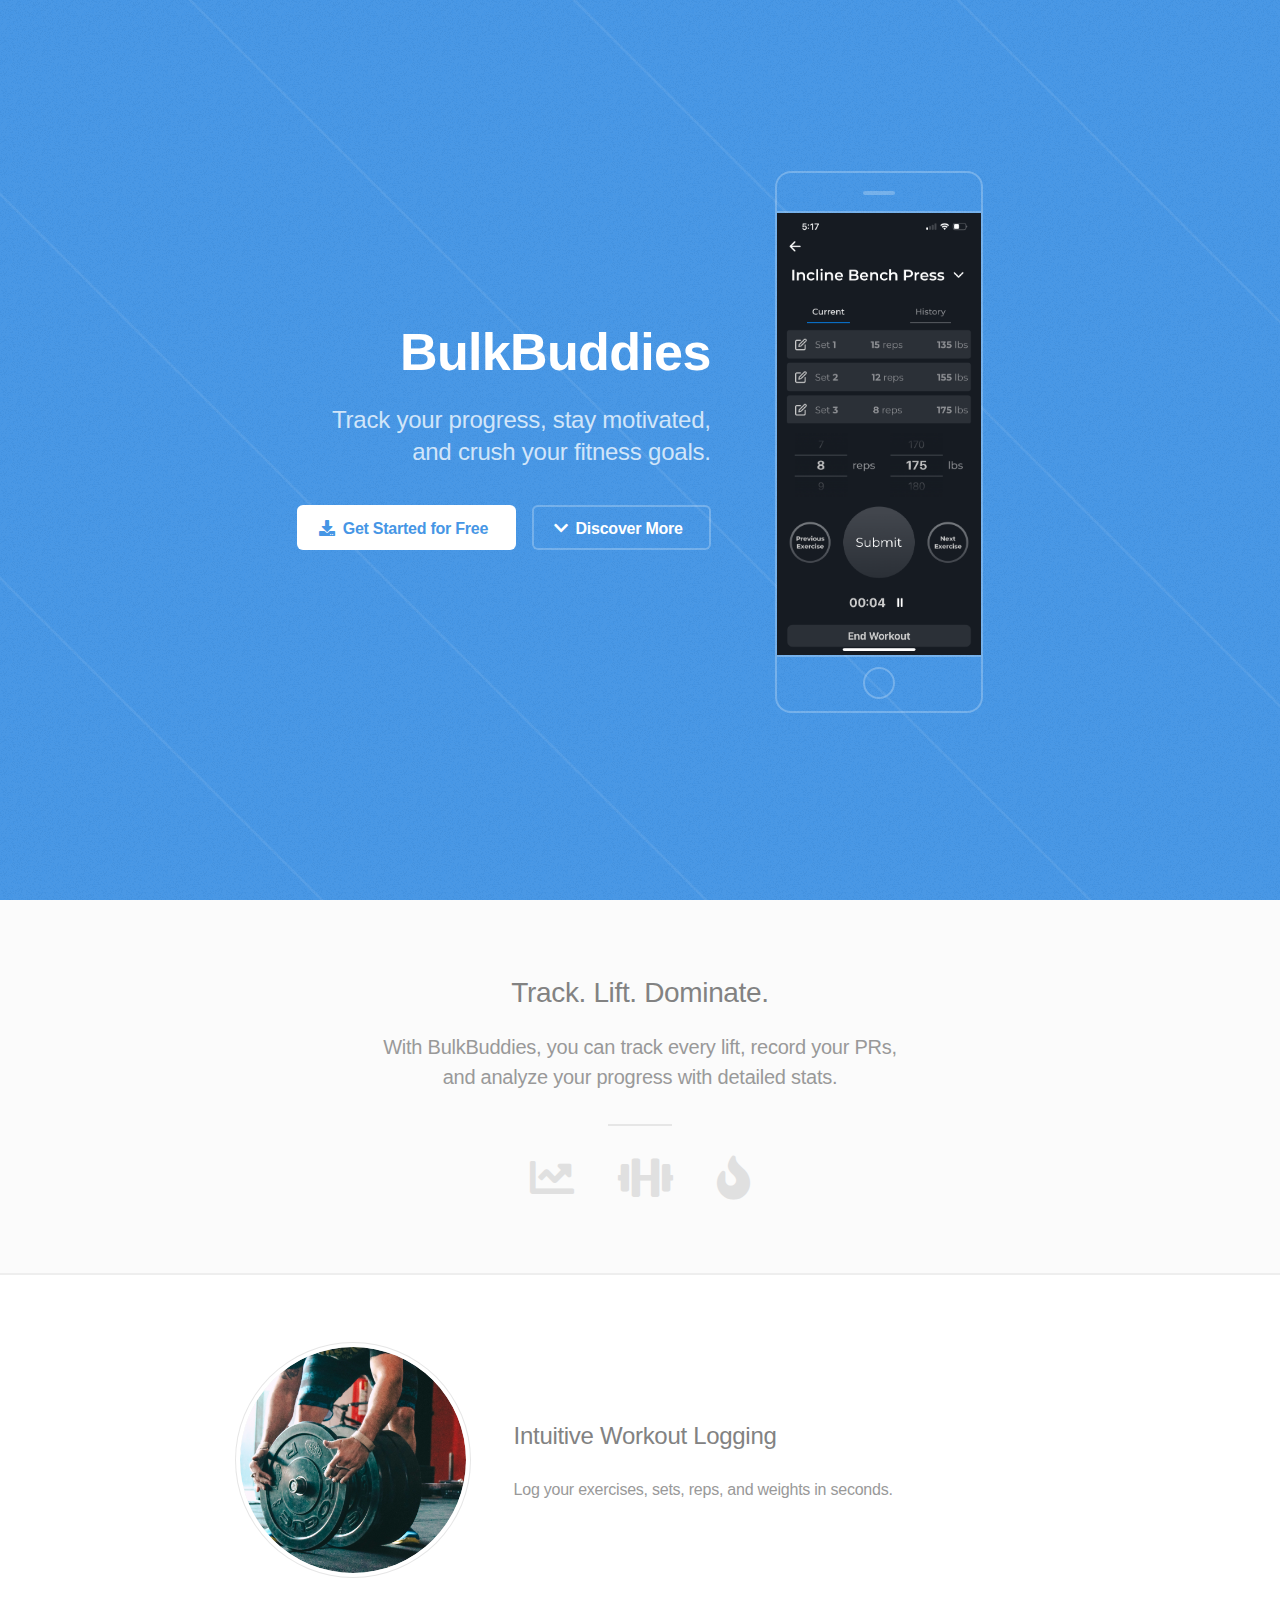
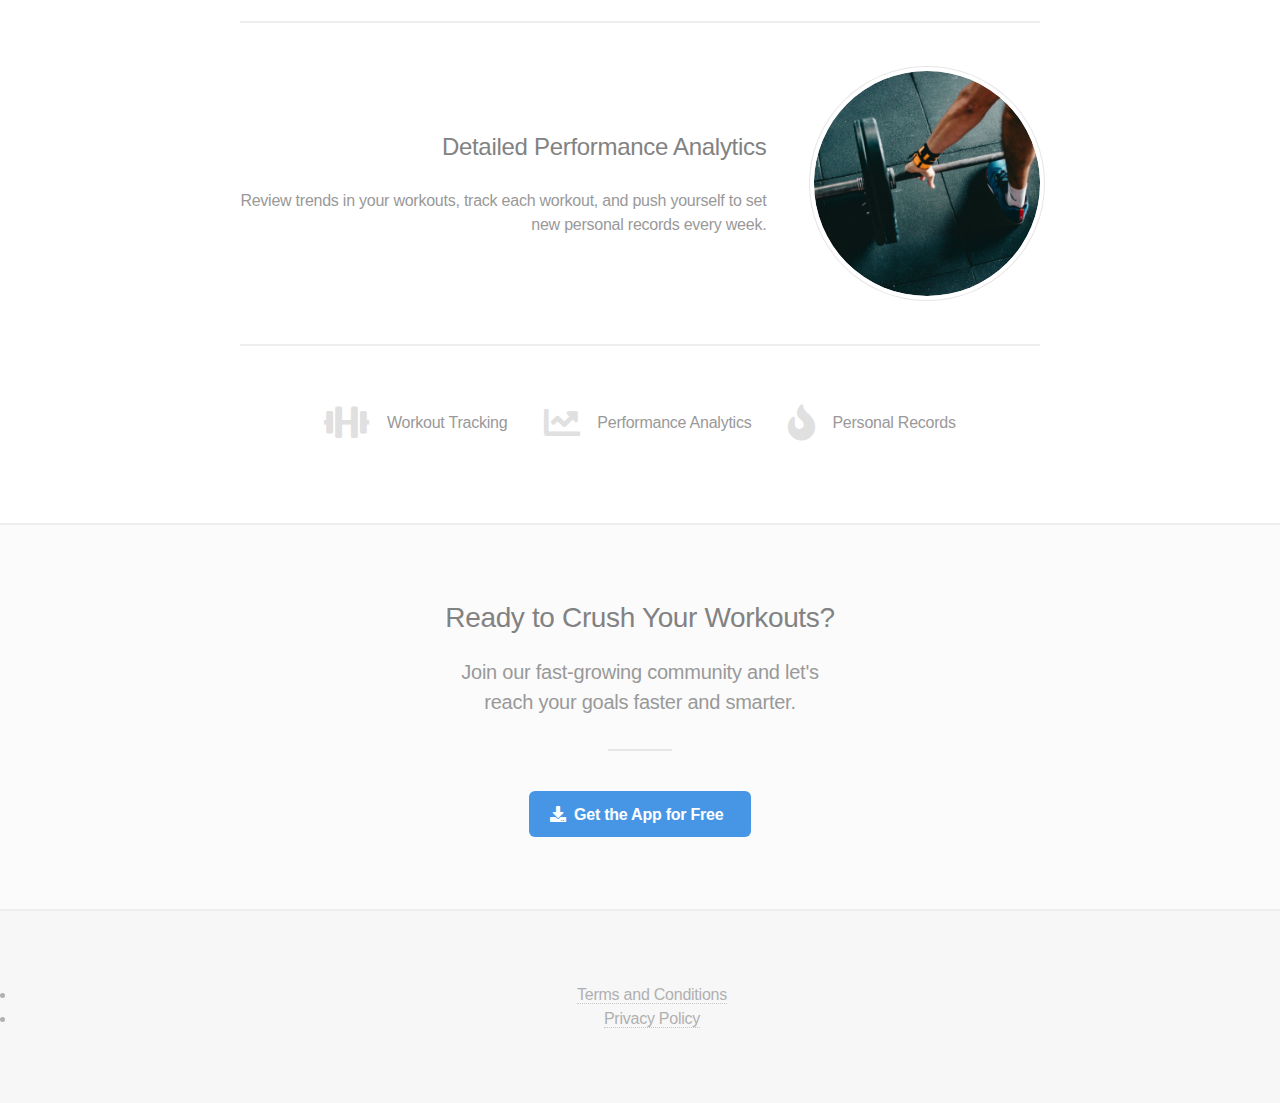
==== commit d7e919c3: "added privacy and index pages" ====
--- a/index.html
+++ b/index.html
@@ -1,7 +1,7 @@
 <!DOCTYPE HTML>
 <html>
 <head>
-    <title>BulkBuddies</title>
+    <title>BulkBuddy</title>
     <meta charset="utf-8" />
     <meta name="viewport" content="width=device-width, initial-scale=1, user-scalable=no" />
     <link rel="stylesheet" href="assets/css/main.css" />
@@ -79,12 +79,12 @@
 
     <!-- Footer -->
     <footer id="footer">
-        <ul class="icons">
-            <li><a href="#" class="icon brands fa-facebook-f"><span class="label">Facebook</span></a></li>
-            <li><a href="#" class="icon brands fa-twitter"><span class="label">Twitter</span></a></li>
-            <li><a href="#" class="icon brands fa-instagram"><span class="label">Instagram</span></a></li>
+        <ul class="legal">
+            <li><a href="terms.html">Terms and Conditions</a></li>
+            <li><a href="privacy.html">Privacy Policy</a></li>
         </ul>
     </footer>
+    
 
     <!-- Scripts -->
     <script src="assets/js/jquery.min.js"></script>
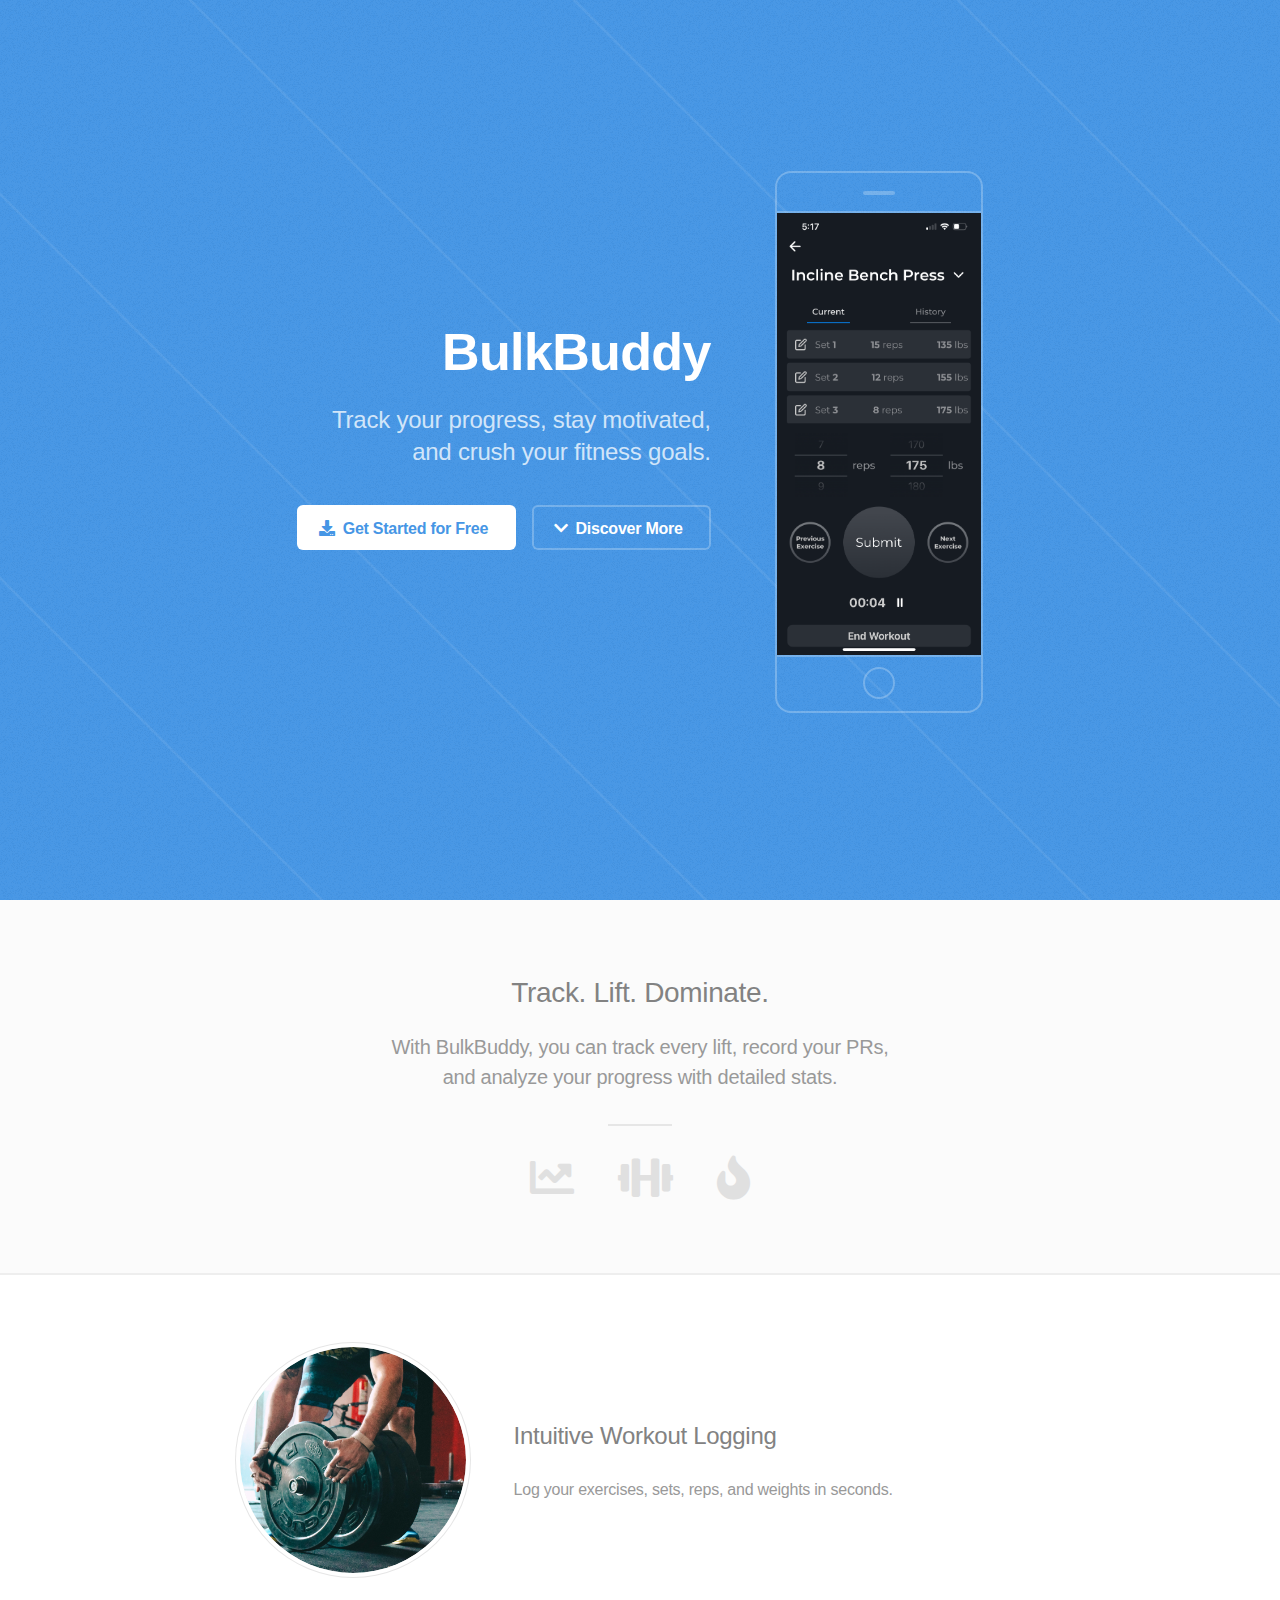
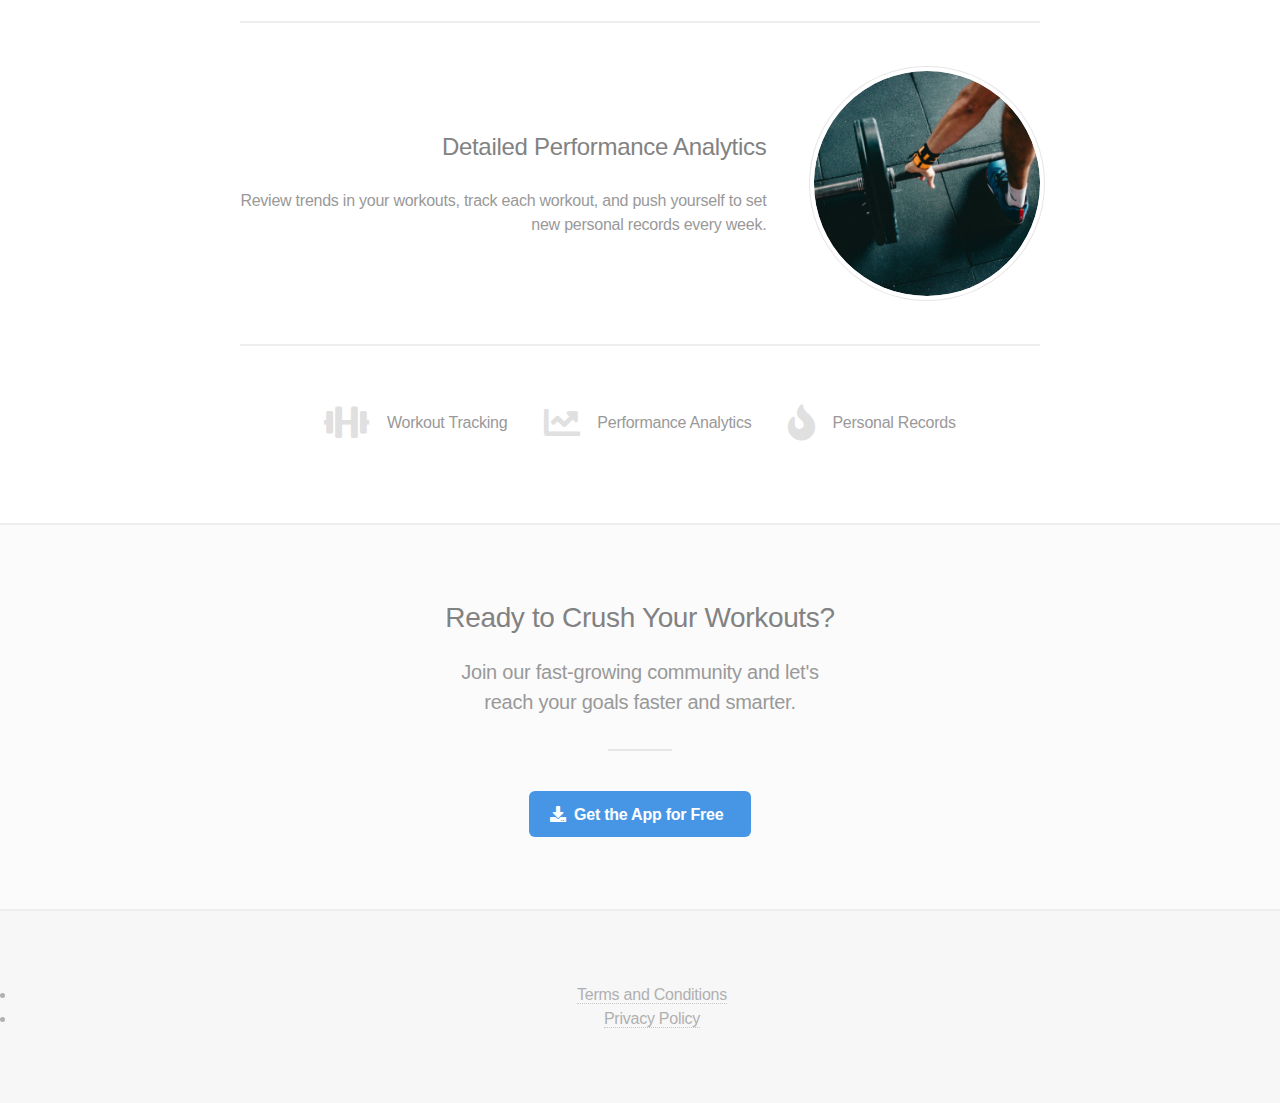
==== commit e5361f0a: "changed name to bulkbuddy from b ulkbuddies" ====
--- a/index.html
+++ b/index.html
@@ -12,7 +12,7 @@
     <!-- Header -->
     <header id="header">
         <div class="content">
-            <h1><a href="#">BulkBuddies</a></h1>
+            <h1><a href="#">BulkBuddy</a></h1>
             <p>Track your progress, stay motivated,<br />and crush your fitness goals.</p>
             <ul class="actions">
                 <li><a href="#" class="button primary icon solid fa-download">Get Started for Free</a></li>
@@ -21,7 +21,7 @@
         </div>
         <div class="image phone">
             <div class="inner">
-                <img src="images/bb screenshot.jpg" alt="BulkBuddies App" />
+                <img src="images/bb screenshot.jpg" alt="BulkBuddy App" />
             </div>
         </div>
     </header>
@@ -30,7 +30,7 @@
     <section id="one" class="wrapper style2 special">
         <header class="major">
             <h2>Track. Lift. Dominate.</h2>
-            <p>With BulkBuddies, you can track every lift, record your PRs,<br />and analyze your progress with detailed stats.</p>
+            <p>With BulkBuddy, you can track every lift, record your PRs,<br />and analyze your progress with detailed stats.</p>
         </header>
         <ul class="icons major">
             <li><span class="icon solid fa-chart-line"><span class="label">Analyze</span></span></li>
